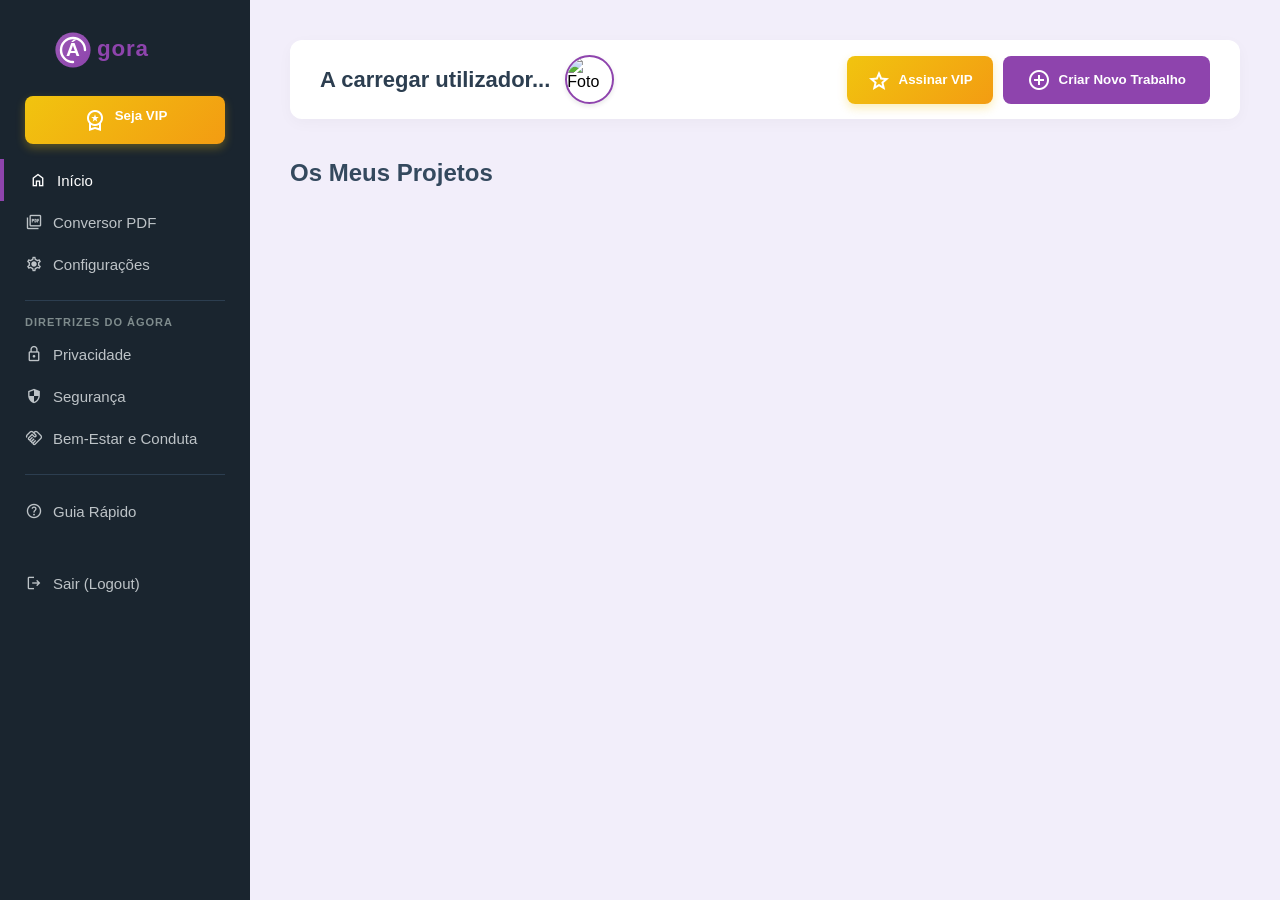
==== dashboard.html @ a890e2f2 "Configuração do PWA: Manifest, Ícones e Service Worker" ====
<!DOCTYPE html>
<html lang="pt-PT">
<head>
    <meta charset="UTF-8">
    <meta name="viewport" content="width=device-width, initial-scale=1.0">
    <title>Painel - Ágora</title>
    
    <link rel="stylesheet" href="https://fonts.googleapis.com/css2?family=Material+Symbols+Outlined:opsz,wght,FILL,GRAD@20..48,100..700,0..1,-50..200" />

    <style>
        /* ========================================== */
        /* RESET E FUNDO PERSONALIZADO                */
        /* ========================================== */
        body { font-family: 'Segoe UI', Tahoma, Geneva, Verdana, sans-serif; margin: 0; display: flex; background-color: #f2eefa; transition: background-color 0.3s, color 0.3s; overflow-x: hidden; position: relative; }
        body::before { content: ''; position: fixed; top: 50%; left: 55%; transform: translate(-50%, -50%); width: 70vw; height: 70vw; max-width: 800px; max-height: 800px; background-image: url('icone.jpg'); background-size: contain; background-position: center; background-repeat: no-repeat; opacity: 0.05; z-index: -1; pointer-events: none; }
        
        .menu-lateral { width: 250px; background-color: #1a252f; color: white; height: 100vh; position: fixed; padding-top: 20px; transition: 0.3s; z-index: 2000; left: 0; overflow-y: auto;}
        .overlay-mobile { display: none; position: fixed; top: 0; left: 0; width: 100%; height: 100%; background: rgba(0,0,0,0.5); z-index: 1999; }
        
        .logo { text-align: center; font-size: 24px; font-weight: 800; margin-bottom: 20px; color: #8e44ad; }
        
        .menu-lateral a { display: block; color: #bdc3c7; padding: 12px 25px; text-decoration: none; font-size: 15px; transition: 0.3s; display: flex; align-items: center; gap: 10px;}
        .menu-lateral a:hover { background-color: #2c3e50; color: white; }
        .menu-divisor { height: 1px; background: #2c3e50; margin: 15px 25px; }
        .menu-label { color: #7f8c8d; font-size: 11px; font-weight: bold; text-transform: uppercase; margin: 10px 25px 5px 25px; letter-spacing: 1px;}
        
        .btn-seja-vip-lateral { margin: 15px 25px; background: linear-gradient(135deg, #f1c40f, #f39c12); color: #fff !important; padding: 12px; border-radius: 8px; text-align: center; font-weight: bold; display: flex; justify-content: center; gap: 8px; box-shadow: 0 4px 10px rgba(241, 196, 15, 0.3); transition: 0.3s; cursor: pointer; border: none; width: calc(100% - 50px);}
        .btn-seja-vip-lateral:hover { transform: translateY(-2px); box-shadow: 0 6px 15px rgba(241, 196, 15, 0.5); }
        .btn-seja-vip-lateral.escondido { display: none !important; }

        .conteudo { margin-left: 250px; padding: 40px; width: calc(100% - 250px); box-sizing: border-box; transition: 0.3s; position: relative; z-index: 1;}
        
        .cabecalho { display: flex; justify-content: space-between; align-items: center; background-color: white; padding: 15px 30px; border-radius: 12px; margin-bottom: 40px; box-shadow: 0 4px 15px rgba(0,0,0,0.03); transition: 0.3s; }
        .saudacao-area { display: flex; align-items: center; gap: 15px; }
        .cabecalho h1 { margin: 0; font-size: 22px; color: #2c3e50; transition: 0.3s; display: flex; align-items: center; gap: 10px; }
        
        .selo-vip-topo { background: #f1c40f; color: #fff; font-size: 10px; font-weight: bold; padding: 3px 8px; border-radius: 12px; letter-spacing: 1px; display: none; align-items: center; gap: 4px; box-shadow: 0 2px 5px rgba(241,196,15,0.4);}
        .selo-vip-topo.ativo { display: flex; }

        .foto-perfil-topo { width: 45px; height: 45px; border-radius: 50%; object-fit: cover; border: 2px solid #8e44ad; box-shadow: 0 2px 5px rgba(0,0,0,0.1); }
        .titulo-secao { color: #34495e; margin-bottom: 20px; transition: 0.3s; display: flex; align-items: center; gap: 8px;}
        .btn-menu-mobile { display: none; background: none; border: none; color: #2c3e50; cursor: pointer; padding: 0; }
        
        /* NOVO BOTÃO DE UPGRADE VIP NO CABEÇALHO */
        .area-botoes-topo { display: flex; gap: 10px; align-items: center; }
        .btn-upgrade-header { background: linear-gradient(135deg, #f1c40f, #f39c12); color: white; border: none; padding: 12px 20px; border-radius: 8px; font-weight: bold; cursor: pointer; transition: 0.3s; display: flex; align-items: center; gap: 8px; box-shadow: 0 4px 10px rgba(241, 196, 15, 0.3); }
        .btn-upgrade-header:hover { transform: translateY(-2px); box-shadow: 0 6px 15px rgba(241, 196, 15, 0.5); }
        .btn-upgrade-header.escondido { display: none; }

        .botao-novo-grupo { background-color: #8e44ad; color: white; border: none; padding: 12px 24px; border-radius: 8px; font-weight: bold; cursor: pointer; transition: 0.3s; display: flex; align-items: center; gap: 8px; }
        .botao-novo-grupo:hover { background-color: #7d3c98; transform: translateY(-2px); box-shadow: 0 4px 10px rgba(142,68,173,0.3);}
        
        .grid-grupos { display: flex; gap: 25px; flex-wrap: wrap; margin-bottom: 40px; }
        .card-grupo { background-color: white; width: calc(33.333% - 25px); min-width: 250px; padding: 25px; border-radius: 12px; box-shadow: 0 4px 15px rgba(0,0,0,0.03); border-top: 5px solid #8e44ad; position: relative; transition: 0.3s; box-sizing: border-box;}
        .card-grupo h3 { margin: 0 0 10px 0; color: #2c3e50; font-size: 18px; transition: 0.3s; display: flex; align-items: center; gap: 10px; }
        .card-grupo p { color: #7f8c8d; font-size: 14px; margin: 5px 0; transition: 0.3s; }
        .btn-entrar-sala { display: block; text-align: center; background: #8e44ad; color: white; text-decoration: none; padding: 10px; border-radius: 8px; margin-top: 15px; font-weight: bold; transition: 0.2s;}
        .btn-entrar-sala:hover { background: #7d3c98; }
        .btn-excluir { position: absolute; top: 15px; right: 15px; background: #e74c3c; color: white; border: none; border-radius: 5px; cursor: pointer; padding: 5px 8px; font-size: 12px; z-index: 10;}
        .btn-excluir:hover { background: #c0392b; }
        .btn-fav-estrela { position: absolute; top: 12px; left: 15px; background: none; border: none; cursor: pointer; transition: 0.2s; padding: 0; z-index: 10;}
        .btn-fav-estrela:hover { transform: scale(1.1); }

        .fundo-modal { display: none; position: fixed; top: 0; left: 0; width: 100%; height: 100%; background: rgba(0,0,0,0.5); z-index: 3000; justify-content: center; align-items: center; padding: 20px; box-sizing: border-box; backdrop-filter: blur(3px);}
        .caixa-modal { background: white; padding: 30px; border-radius: 15px; width: 100%; max-width: 400px; transition: 0.3s; max-height: 90vh; overflow-y: auto; }
        .caixa-modal h2 { margin-top: 0; color: #2c3e50; transition: 0.3s; font-size: 20px; display: flex; align-items: center; gap: 10px; }
        .caixa-modal input[type="text"] { width: 100%; padding: 12px; margin: 10px 0 20px 0; border: 1px solid #ddd; border-radius: 8px; transition: 0.3s; box-sizing: border-box; font-size: 16px; outline: none;}
        .caixa-modal input[type="text"]:focus { border-color: #8e44ad; }

        .botoes-modal { display: flex; gap: 10px; justify-content: flex-end; margin-top: 20px; flex-wrap: wrap;}
        .btn-cancelar { background: #ecf0f1; color: #2c3e50; border: none; padding: 10px 15px; border-radius: 8px; cursor: pointer; font-weight: bold; transition: 0.3s; flex-grow: 1; text-align: center;}
        .btn-salvar { background: #8e44ad; color: white; border: none; padding: 10px 20px; border-radius: 8px; cursor: pointer; font-weight: bold; flex-grow: 1; text-align: center;}

        .grid-tipo-projeto { display: grid; grid-template-columns: repeat(2, 1fr); gap: 10px; margin-top: 15px; margin-bottom: 5px; }
        .opcao-tipo { border: 2px solid #ddd; border-radius: 8px; padding: 15px; text-align: center; cursor: pointer; transition: 0.3s; display: flex; flex-direction: column; align-items: center; gap: 8px; color: #2c3e50; font-weight: 600; position: relative; overflow: hidden;}
        .opcao-tipo:hover { border-color: #8e44ad; background-color: #f5f0fa; }
        .opcao-tipo.ativo { border-color: #8e44ad; background-color: #8e44ad; color: white; }
        
        .opcao-tipo.bloqueada { opacity: 0.6; background-color: #f8f9fa; border-color: #eee; cursor: pointer; }
        .opcao-tipo.bloqueada:hover { opacity: 1; border-color: #f1c40f; background-color: #fdf5e6; color: #f39c12; }
        .selo-bloqueado { position: absolute; top: -10px; right: -20px; background: #f1c40f; color: white; font-size: 10px; padding: 15px 20px 5px 20px; transform: rotate(45deg); font-weight: bold;}

        /* MODAL VIP DE VENDAS + PLANO ATIVO */
        .modal-planos-container { width: 100%; max-width: 900px; background: white; border-radius: 20px; padding: 40px; box-shadow: 0 20px 50px rgba(0,0,0,0.3); text-align: center; position: relative; max-height: 90vh; overflow-y: auto;}
        .modal-planos-container h2 { color: #2c3e50; margin-top: 0; font-size: 32px; margin-bottom: 10px; }
        .modal-planos-container > p { color: #7f8c8d; margin-bottom: 20px; font-size: 16px;}
        
        /* Banner de Plano Ativo */
        .banner-plano-ativo { background: #f8fafc; border: 1px solid #e2e8f0; border-radius: 12px; padding: 15px 20px; margin-bottom: 30px; display: flex; justify-content: space-between; align-items: center; text-align: left; }
        .banner-plano-ativo .info-plano h4 { margin: 0; color: #2c3e50; font-size: 16px; display:flex; align-items:center; gap:8px;}
        .banner-plano-ativo .info-plano p { margin: 5px 0 0 0; color: #7f8c8d; font-size: 13px; }
        .badge-status { background: #95a5a6; color: white; padding: 6px 12px; border-radius: 20px; font-size: 12px; font-weight: bold; text-transform: uppercase; letter-spacing: 1px;}
        
        .grid-planos { display: grid; grid-template-columns: repeat(3, 1fr); gap: 20px; margin-bottom: 30px; }
        .card-plano { border: 2px solid #e2e8f0; border-radius: 12px; padding: 30px 20px; cursor: pointer; transition: 0.3s; position: relative; background: white; display: flex; flex-direction: column; }
        .card-plano:hover { border-color: #8e44ad; box-shadow: 0 10px 25px rgba(142,68,173,0.15); transform: translateY(-5px); }
        .card-plano.ativo { border-color: #8e44ad; background: #fcf9ff; box-shadow: 0 0 0 2px #8e44ad; }
        .badge-oferta { position: absolute; top: -15px; left: 50%; transform: translateX(-50%); background: #e74c3c; color: white; font-size: 12px; font-weight: bold; padding: 6px 15px; border-radius: 20px; text-transform: uppercase; letter-spacing: 1px; white-space: nowrap;}
        .plano-titulo { font-size: 20px; color: #2c3e50; font-weight: bold; margin-bottom: 5px; }
        .plano-sub { font-size: 13px; color: #8e44ad; font-weight: bold; text-transform: uppercase; margin-bottom: 15px;}
        .plano-preco { font-size: 40px; font-weight: 900; color: #2c3e50; margin: 15px 0; }
        .plano-preco span { font-size: 14px; color: #7f8c8d; font-weight: normal; }
        .plano-preco s { font-size: 16px; color: #e74c3c; font-weight: normal; margin-right: 5px; display: block; margin-bottom: -5px;} 
        .plano-features { list-style: none; padding: 0; margin: 20px 0 0 0; text-align: left; font-size: 14px; color: #475569; border-top: 1px solid #eee; padding-top: 20px; flex-grow: 1;}
        .plano-features li { margin-bottom: 12px; display: flex; align-items: flex-start; gap: 8px; line-height: 1.4;}
        .plano-features li .material-symbols-outlined { font-size: 18px; color: #27ae60; flex-shrink: 0;}
        .icones-apps { display: flex; justify-content: center; gap: 15px; margin: 15px 0; color: #8e44ad;}
        
        .btn-comprar-plano { background: #27ae60; color: white; border: none; padding: 18px 40px; border-radius: 30px; font-size: 18px; font-weight: 900; cursor: pointer; transition: 0.3s; width: 100%; max-width: 400px; box-shadow: 0 10px 20px rgba(39, 174, 96, 0.3);}
        .btn-comprar-plano:hover { background: #219653; transform: scale(1.05); }
        .btn-comprar-plano:disabled { background: #bdc3c7; cursor: not-allowed; transform: none; box-shadow: none; color: #7f8c8d;}

        .btn-fechar-planos { position: absolute; top: 20px; right: 20px; background: transparent; border: none; color: #7f8c8d; cursor: pointer; font-size: 24px; transition: 0.2s;}
        .btn-fechar-planos:hover { color: #e74c3c; }

        .area-foto-perfil { display: flex; flex-direction: column; align-items: center; margin-bottom: 20px; }
        .foto-preview { width: 90px; height: 90px; border-radius: 50%; object-fit: cover; border: 3px solid #8e44ad; cursor: pointer; background-color: #ecf0f1; display: flex; justify-content: center; align-items: center; overflow: hidden; position: relative; transition: 0.3s; }
        .foto-preview:hover { opacity: 0.8; }
        .icone-camera { position: absolute; color: white; background: rgba(0,0,0,0.5); width: 100%; height: 30px; bottom: 0; display: flex; justify-content: center; align-items: center; font-size: 14px; }
        
        .area-tema { display: flex; justify-content: space-between; align-items: center; padding: 15px; background: #f8f9fa; border-radius: 8px; margin-bottom: 10px; border: 1px solid #ddd; transition: 0.3s; }
        .area-tema strong { color: #2c3e50; transition: 0.3s; }
        
        .area-suporte { margin-top: 15px; padding-top: 15px; border-top: 1px solid #eee; transition: 0.3s; }
        .box-suporte { display: flex; align-items: center; gap: 10px; background: #f8f9fa; padding: 10px; border-radius: 8px; border: 1px solid #ddd; transition: 0.3s; }
        .box-suporte a { color: #2c3e50; font-size: 13px; text-decoration: none; font-weight: bold; word-break: break-all; transition: 0.3s;}
        .box-suporte a:hover { color: #8e44ad; text-decoration: underline;}

        .switch { position: relative; display: inline-block; width: 50px; height: 26px; }
        .switch input { opacity: 0; width: 0; height: 0; }
        .slider { position: absolute; cursor: pointer; top: 0; left: 0; right: 0; bottom: 0; background-color: #ccc; transition: .4s; border-radius: 34px; }
        .slider:before { position: absolute; content: ""; height: 18px; width: 18px; left: 4px; bottom: 4px; background-color: white; transition: .4s; border-radius: 50%; }
        input:checked + .slider { background-color: #8e44ad; }
        input:checked + .slider:before { transform: translateX(24px); }

        .caixa-leitura { font-size: 13px; color: #475569; line-height: 1.6; text-align: justify; background: #f8fafc; padding: 15px; border-radius: 8px; border: 1px solid #e2e8f0; max-height: 40vh; overflow-y: auto; margin-top: 15px; }
        .caixa-leitura strong { color: #2c3e50; }

        /* TUTORIAL DE ONBOARDING */
        #tutorial-focus { position: fixed; border: 4px solid #8e44ad; border-radius: 12px; box-shadow: 0 0 0 9999px rgba(0,0,0,0.8); z-index: 9000; pointer-events: none; transition: all 0.4s ease; display: none; }
        #tutorial-tooltip { position: fixed; background: white; padding: 20px; border-radius: 12px; width: 280px; box-shadow: 0 15px 40px rgba(0,0,0,0.3); z-index: 9001; display: none; transition: all 0.4s ease; opacity: 0; border-left: 5px solid #8e44ad; }
        #tutorial-tooltip h3 { margin: 0 0 10px 0; color: #2c3e50; display: flex; align-items: center; gap: 8px;}
        #tutorial-tooltip p { margin: 0 0 20px 0; font-size: 13px; color: #7f8c8d; line-height: 1.5; }
        .tut-actions { display: flex; justify-content: space-between; align-items: center; }
        .tut-btn-nav { background: #8e44ad; color: white; border: none; padding: 8px 15px; border-radius: 6px; font-weight: bold; cursor: pointer; transition: 0.2s;}
        .tut-btn-skip { background: transparent; color: #e74c3c; border: none; font-size: 12px; font-weight: bold; cursor: pointer; }
        .tut-btn-skip:hover { text-decoration: underline; }

        /* MODO NOTURNO */
        body.dark-mode { background-color: #1a1122 !important; color: #e0e0e0 !important; }
        body.dark-mode::before { opacity: 0.02; } 
        body.dark-mode .cabecalho, body.dark-mode .card-grupo, body.dark-mode .caixa-modal { background-color: #1e1e1e !important; box-shadow: 0 4px 15px rgba(0,0,0,0.5); }
        body.dark-mode .cabecalho h1, body.dark-mode .titulo-secao, body.dark-mode .card-grupo h3, body.dark-mode .caixa-modal h2 { color: #ffffff !important; }
        body.dark-mode .card-grupo p { color: #aaaaaa !important; }
        body.dark-mode .caixa-modal input[type="text"] { background-color: #2a2a2a; color: white; border-color: #444; }
        body.dark-mode .btn-cancelar { background-color: #333; color: white; }
        body.dark-mode .opcao-tipo { border-color: #444; color: #e0e0e0; }
        body.dark-mode .opcao-tipo.bloqueada { background-color: #1a1a1a; border-color: #222; }
        body.dark-mode .opcao-tipo.bloqueada:hover { border-color: #8e44ad; background-color: #332a40; color: #8e44ad; }
        body.dark-mode .opcao-tipo:hover:not(.bloqueada) { border-color: #8e44ad; background-color: #2a2a2a; }
        body.dark-mode .opcao-tipo.ativo:not(.bloqueada) { background-color: #8e44ad; color: white; border-color: #8e44ad; }
        body.dark-mode .btn-menu-mobile { color: white; }
        body.dark-mode .area-tema { background: #2a2a2a; border-color: #444; }
        body.dark-mode .area-tema strong { color: white; }
        body.dark-mode .area-suporte { border-top-color: #444; }
        body.dark-mode .box-suporte { background: #2a2a2a; border-color: #444; }
        body.dark-mode .box-suporte a { color: #f8fafc; }
        body.dark-mode .caixa-leitura { background: #2a2a2a; border-color: #444; color: #cbd5e1; }
        body.dark-mode .caixa-leitura strong { color: #f8fafc; }
        body.dark-mode #tutorial-tooltip { background: #1e1e1e; border-color: #8e44ad;}
        body.dark-mode #tutorial-tooltip h3 { color: white; }
        body.dark-mode #tutorial-tooltip p { color: #aaa; }

        /* Dark Mode Modal VIP */
        body.dark-mode .modal-planos-container { background: #1e1e1e; border: 1px solid #333; }
        body.dark-mode .modal-planos-container h2 { color: #fff; }
        body.dark-mode .card-plano { background: #2a2a2a; border-color: #444; }
        body.dark-mode .card-plano:hover { border-color: #8e44ad; }
        body.dark-mode .card-plano.ativo { background: #332a40; border-color: #8e44ad; }
        body.dark-mode .plano-titulo, body.dark-mode .plano-preco { color: #fff; }
        body.dark-mode .plano-features { color: #cbd5e1; border-color: #444;}
        body.dark-mode .btn-fechar-planos:hover { color: #e74c3c; }
        body.dark-mode .banner-plano-ativo { background: #2a2a2a; border-color: #444; }
        body.dark-mode .banner-plano-ativo .info-plano h4 { color: #fff; }

        @media (max-width: 900px) {
            .grid-planos { grid-template-columns: 1fr; }
            .modal-planos-container { padding: 25px; }
            .card-plano { padding: 20px 15px; }
        }
        @media (max-width: 768px) {
            body::before { width: 100vw; height: 100vw; }
            .menu-lateral { left: -250px; }
            .menu-lateral.aberto { left: 0; }
            .overlay-mobile.ativo { display: block; }
            .conteudo { margin-left: 0; padding: 15px; width: 100%; }
            .btn-menu-mobile { display: block; font-size: 28px; } 
            .cabecalho { flex-direction: column; align-items: stretch; gap: 20px; padding: 20px 15px; }
            .saudacao-area { justify-content: space-between; width: 100%; }
            .cabecalho h1 { font-size: 18px; } 
            .area-botoes-topo { width: 100%; justify-content: space-between; }
            .botao-novo-grupo, .btn-upgrade-header { flex: 1; justify-content: center; padding: 15px; font-size: 14px; margin: 0;}
            .card-grupo { width: 100%; min-width: unset; padding: 20px; }
            .grid-tipo-projeto { grid-template-columns: 1fr; } 
            .caixa-modal { width: 95%; padding: 20px; }
            .botoes-modal { flex-direction: column; gap: 15px; } 
            .btn-cancelar, .btn-salvar { width: 100%; padding: 15px; }
            #tutorial-tooltip { width: 80%; left: 10% !important; }
        }
    </style>
</head>
<body>

    <div id="overlay-menu" class="overlay-mobile"></div>

    <div id="tutorial-focus"></div>
    <div id="tutorial-tooltip">
        <h3 id="tut-title">Título</h3>
        <p id="tut-text">Texto</p>
        <div class="tut-actions">
            <button id="tut-skip" class="tut-btn-skip">Pular</button>
            <button id="tut-next" class="tut-btn-nav">Próximo</button>
        </div>
    </div>

    <div class="menu-lateral" id="menu-lateral">
        <div class="logo">
            <svg width="150" height="40" viewBox="0 0 180 50" xmlns="http://www.w3.org/2000/svg" style="margin-top: 10px;">
                <defs>
                  <linearGradient id="grad1" x1="0%" y1="0%" x2="100%" y2="100%">
                    <stop offset="0%" style="stop-color:#9b59b6;stop-opacity:1" />
                    <stop offset="100%" style="stop-color:#8e44ad;stop-opacity:1" />
                  </linearGradient>
                </defs>
                <circle cx="25" cy="25" r="22" fill="url(#grad1)" />
                <path d="M25 10 A15 15 0 0 1 40 25 M25 40 A15 15 0 0 1 10 25 M25 10 A15 15 0 0 0 10 25" stroke="white" stroke-width="3" fill="none" stroke-linecap="round"/>
                <text x="25" y="33" font-family="Arial, sans-serif" font-size="24" font-weight="bold" fill="white" text-anchor="middle">Á</text>
                <text x="55" y="33" font-family="Segoe UI, sans-serif" font-size="28" font-weight="800" fill="#8e44ad" letter-spacing="1">gora</text>
            </svg>
        </div>
        
        <button id="btn-lateral-vip" class="btn-seja-vip-lateral">
            <span class="material-symbols-outlined">workspace_premium</span> Seja VIP
        </button>

        <a href="dashboard.html" style="border-left: 4px solid #8e44ad; color: white;"><span class="material-symbols-outlined" style="font-size:18px;">home</span> Início</a>
        <a href="conversor.html"><span class="material-symbols-outlined" style="font-size:18px;">picture_as_pdf</span> Conversor PDF</a>
        <a href="#" id="btn-abrir-config"><span class="material-symbols-outlined" style="font-size:18px;">settings</span> Configurações</a>
        
        <div class="menu-divisor"></div>
        <div class="menu-label">Diretrizes do Ágora</div>
        <a href="#" onclick="abrirPolitica('privacidade')"><span class="material-symbols-outlined" style="font-size:18px;">lock</span> Privacidade</a>
        <a href="#" onclick="abrirPolitica('seguranca')"><span class="material-symbols-outlined" style="font-size:18px;">security</span> Segurança</a>
        <a href="#" onclick="abrirPolitica('bemestar')"><span class="material-symbols-outlined" style="font-size:18px;">handshake</span> Bem-Estar e Conduta</a>
        
        <div class="menu-divisor"></div>
        <a href="#" id="btn-iniciar-tutorial" style="color: #bdc3c7;"><span class="material-symbols-outlined" style="font-size:18px;">help</span> Guia Rápido</a>

        <a href="#" id="btn-sair" style="margin-top: 30px;"><span class="material-symbols-outlined" style="font-size:18px;">logout</span> Sair (Logout)</a>
    </div>

    <div class="conteudo">
        <div class="cabecalho">
            <div class="saudacao-area" id="area-perfil-tut">
                <button id="btn-abrir-menu" class="btn-menu-mobile"><span class="material-symbols-outlined">menu</span></button>
                <div style="display: flex; flex-direction: column;">
                    <h1 id="texto-boas-vindas">A carregar utilizador...</h1>
                    <span id="badge-vip-header" class="selo-vip-topo"><span class="material-symbols-outlined" style="font-size: 14px;">workspace_premium</span> MEMBRO VIP</span>
                </div>
                <img id="foto-topo" src="https://via.placeholder.com/150/ecf0f1/8e44ad?text=User" class="foto-perfil-topo" alt="Foto">
            </div>
            
            <div class="area-botoes-topo">
                <button id="btn-header-vip" class="btn-upgrade-header">
                    <span class="material-symbols-outlined">star</span> Assinar VIP
                </button>
                <button id="btn-abrir-modal" class="botao-novo-grupo">
                    <span class="material-symbols-outlined">add_circle</span> Criar Novo Trabalho
                </button>
            </div>
        </div>
        
        <h2 class="titulo-secao" id="titulo-favoritos" style="display: none;">
            <span class="material-symbols-outlined" style="color: #f1c40f;">star</span> Projetos Fixados
        </h2>
        <div class="grid-grupos" id="lista-favoritos" style="display: none;"></div>

        <h2 class="titulo-secao" id="area-projetos-tut">Os Meus Projetos</h2>
        <div class="grid-grupos" id="lista-de-grupos"></div>
    </div>

    <div class="fundo-modal" id="modal-politicas">
        <div class="caixa-modal" style="max-width: 600px;">
            <h2 id="titulo-modal-politica"><span class="material-symbols-outlined">gavel</span> Termos e Políticas</h2>
            <div class="caixa-leitura" id="conteudo-modal-politica"></div>
            <button class="btn-fechar-modal" onclick="document.getElementById('modal-politicas').style.display='none'" style="width: 100%; margin-top: 20px; background: #8e44ad; color: white; padding: 12px; border-radius: 8px; border: none; font-weight: bold; cursor: pointer;">Estou ciente e concordo</button>
        </div>
    </div>

    <div class="fundo-modal" id="modal-vip-vendas">
        <div class="modal-planos-container">
            <button class="btn-fechar-planos" onclick="document.getElementById('modal-vip-vendas').style.display='none'"><span class="material-symbols-outlined">close</span></button>
            
            <h2>Planos Ágora Pro</h2>
            <p>Eleve a sua produtividade e libere o poder total da plataforma.</p>
            
            <div class="banner-plano-ativo">
                <div class="info-plano">
                    <h4 id="texto-nome-plano-ativo"><span class="material-symbols-outlined">account_circle</span> Carregando plano...</h4>
                    <p id="texto-desc-plano-ativo">Verificando status da sua conta no sistema.</p>
                </div>
                <div class="badge-status" id="badge-plano-ativo">Aguarde</div>
            </div>
            
            <div class="grid-planos">
                <div class="card-plano" onclick="selecionarPlano(this, 'mensal')">
                    <div class="plano-titulo">Ágora Mensal</div>
                    <div class="plano-sub">1 Usuário VIP</div>
                    <div class="icones-apps">
                        <span class="material-symbols-outlined">description</span>
                        <span class="material-symbols-outlined">slideshow</span>
                    </div>
                    <div class="plano-preco">R$ 4,90<br><span>/mês</span></div>
                    <ul class="plano-features">
                        <li><span class="material-symbols-outlined">check</span> Acesso ao Editor de Slides</li>
                        <li><span class="material-symbols-outlined">check</span> Reuniões Ilimitadas</li>
                        <li><span class="material-symbols-outlined">check</span> Upload de Imagens</li>
                    </ul>
                </div>

                <div class="card-plano" onclick="selecionarPlano(this, 'equipe')">
                    <div class="plano-titulo">Ágora Turma</div>
                    <div class="plano-sub">Até 5 Usuários</div>
                    <div class="icones-apps">
                        <span class="material-symbols-outlined">description</span>
                        <span class="material-symbols-outlined">slideshow</span>
                    </div>
                    <div class="plano-preco">R$ 14,90<br><span>/mês</span></div>
                    <ul class="plano-features">
                        <li><span class="material-symbols-outlined">check</span> VIP para você e seu grupo</li>
                        <li><span class="material-symbols-outlined">check</span> Editor de Slides Completo</li>
                        <li><span class="material-symbols-outlined">check</span> Suporte Prioritário</li>
                    </ul>
                </div>

                <div class="card-plano ativo" onclick="selecionarPlano(this, 'vitalicio')">
                    <div class="badge-oferta">Oferta de Lançamento</div>
                    <div class="plano-titulo">Ágora Vitalício</div>
                    <div class="plano-sub">Acesso Definitivo</div>
                    <div class="icones-apps">
                        <span class="material-symbols-outlined">description</span>
                        <span class="material-symbols-outlined">slideshow</span>
                        <span class="material-symbols-outlined">workspace_premium</span>
                    </div>
                    <div class="plano-preco"><s>R$ 199,90</s><br>R$ 20,00<br><span>/único</span></div>
                    <ul class="plano-features">
                        <li><span class="material-symbols-outlined">check</span> Pague uma vez, use para sempre</li>
                        <li><span class="material-symbols-outlined">check</span> Todas as funções VIP</li>
                        <li><span class="material-symbols-outlined">check</span> Atualizações futuras inclusas</li>
                    </ul>
                </div>
            </div>

            <button id="btn-assinar-vip" class="btn-comprar-plano">Atualizar Agora</button>
            <br>
            <button id="btn-simular-backend" style="background: transparent; color: #2ecc71; border: none; font-size: 12px; margin-top: 15px; cursor: pointer; text-decoration: underline;">Simular Pagamento (Dev)</button>
        </div>
    </div>

    <div class="fundo-modal" id="modal-criacao">
        <div class="caixa-modal">
            <h2>Novo Projeto</h2>
            <p style="font-size: 13px; color: #7f8c8d; margin-top: 5px;">Selecione o tipo de trabalho que deseja criar:</p>
            
            <div class="grid-tipo-projeto">
                <div class="opcao-tipo ativo" data-tipo="documento">
                    <span class="material-symbols-outlined">description</span><span>Documento</span>
                </div>
                
                <div class="opcao-tipo" id="opcao-slide-btn" data-tipo="slide">
                    <div id="selo-lock-slide" class="selo-bloqueado" style="display:none;"><span class="material-symbols-outlined" style="font-size: 12px;">lock</span> VIP</div>
                    <span class="material-symbols-outlined">slideshow</span><span>Apresentação</span>
                </div>
            </div>

            <input type="text" id="nome-novo-grupo" placeholder="Ex: TCC de Engenharia">
            
            <div class="botoes-modal">
                <button id="btn-cancelar" class="btn-cancelar">Cancelar</button>
                <button id="btn-salvar-grupo" class="btn-salvar">Criar Projeto</button>
            </div>
        </div>
    </div>

    <div class="fundo-modal" id="modal-config">
        <div class="caixa-modal">
            <h2><span class="material-symbols-outlined">manage_accounts</span> Configurações</h2>
            
            <div class="area-foto-perfil">
                <div class="foto-preview" id="btn-trocar-foto">
                    <img id="preview-imagem" src="https://via.placeholder.com/150/ecf0f1/8e44ad?text=User" style="width: 100%; height: 100%; object-fit: cover;">
                    <div class="icone-camera"><span class="material-symbols-outlined">photo_camera</span></div>
                </div>
                <p style="font-size: 12px; color: #7f8c8d; margin: 5px 0 0 0;">Toque para alterar a foto</p>
                <input type="file" id="input-foto" accept="image/*" style="display: none;">
            </div>

            <p style="font-size: 12px; color: #7f8c8d; margin: 0 0 5px 0; font-weight: bold;">NOME DE EXIBIÇÃO:</p>
            <input type="text" id="input-nome-perfil" placeholder="O seu nome (ex: Pedro)">

            <div class="area-tema">
                <strong>🌙 Modo Escuro</strong>
                <label class="switch">
                    <input type="checkbox" id="toggle-tema">
                    <span class="slider"></span>
                </label>
            </div>

            <div class="area-suporte">
                <p style="font-size: 12px; color: #7f8c8d; margin: 0 0 5px 0; font-weight: bold;">PRECISA DE AJUDA?</p>
                <div class="box-suporte">
                    <span class="material-symbols-outlined" style="color: #8e44ad;">support_agent</span>
                    <a href="mailto:pedroeliasm08@aluno.ufsj.edu.br">pedroeliasm08@aluno.ufsj.edu.br</a>
                </div>
            </div>

            <div class="botoes-modal">
                <button id="btn-cancelar-config" class="btn-cancelar">Cancelar</button>
                <button id="btn-salvar-config" class="btn-salvar">Guardar Tudo</button>
            </div>
        </div>
    </div>

    <script type="module">
        import { initializeApp } from "https://www.gstatic.com/firebasejs/10.8.1/firebase-app.js";
        import { getAuth, onAuthStateChanged, signOut, updateProfile } from "https://www.gstatic.com/firebasejs/10.8.1/firebase-auth.js";
        import { getFirestore, collection, addDoc, onSnapshot, deleteDoc, updateDoc, doc, query, where, arrayUnion, arrayRemove, getDoc, setDoc } from "https://www.gstatic.com/firebasejs/10.8.1/firebase-firestore.js";

        const firebaseConfig = { apiKey: "AIzaSyCrO7jKe3ja8XJWeNTfTpv4wwEWwzzcYzo", authDomain: "agora-ea1be.firebaseapp.com", projectId: "agora-ea1be", storageBucket: "agora-ea1be.firebasestorage.app", messagingSenderId: "801313514193", appId: "1:801313514193:web:99621b133ed4ca80e89bf0" };
        const app = initializeApp(firebaseConfig);
        const db = getFirestore(app);
        const auth = getAuth(app);
        
        let meuEmail = "";
        let isUserVip = false; 
        
        const LINK_DE_PAGAMENTO = "https://link.mercadopago.com.br/SEU_LINK_AQUI";

        // ========================================================
        // A LÓGICA DE ABRIR A LOJA VIP
        // ========================================================
        const abrirLojaVip = () => {
            document.getElementById('menu-lateral').classList.remove('aberto');
            document.getElementById('overlay-menu').classList.remove('ativo');
            document.getElementById('modal-vip-vendas').style.display = 'flex';
        };

        document.getElementById('btn-lateral-vip').addEventListener('click', abrirLojaVip);
        document.getElementById('btn-header-vip').addEventListener('click', abrirLojaVip);

        window.selecionarPlano = function(elementoClicado, plano) {
            const cartoes = document.querySelectorAll('.card-plano');
            cartoes.forEach(c => c.classList.remove('ativo'));
            elementoClicado.classList.add('ativo');
        }

        // ========================================================
        // O CÉREBRO DO TUTORIAL
        // ========================================================
        const tutFocus = document.getElementById('tutorial-focus');
        const tutTooltip = document.getElementById('tutorial-tooltip');
        let passoAtual = 0;

        const passosTutorial = [
            { elemento: '.botao-novo-grupo', titulo: '<span class="material-symbols-outlined">add_circle</span> Criar Projeto', texto: 'Este é o botão mais importante. Clique aqui para iniciar um novo <strong>Documento de Texto</strong> ou uma <strong>Apresentação de Slides</strong> colaborativa.' },
            { elemento: '#area-perfil-tut', titulo: '<span class="material-symbols-outlined">account_circle</span> Seu Perfil', texto: 'Aqui fica o seu cartão de visita. Você pode alterar seu Nome e Foto clicando na aba de Configurações no menu lateral.' },
            { elemento: '#area-projetos-tut', titulo: '<span class="material-symbols-outlined">folder_open</span> Seus Trabalhos', texto: 'Todos os projetos em que você foi convidado ou criou aparecem aqui. Dica: Clique na <strong>Estrela</strong> de um projeto para fixá-lo no topo!' },
            { elemento: '.menu-lateral', titulo: '<span class="material-symbols-outlined">menu</span> Menu e Ferramentas', texto: 'Use esta barra para acessar o Conversor PDF, ativar o Modo Escuro e ler as nossas Políticas de Segurança e Conduta.' }
        ];

        function atualizarTutorial() {
            if (passoAtual >= passosTutorial.length) { encerraTutorial(); return; }
            const passo = passosTutorial[passoAtual];
            const alvo = document.querySelector(passo.elemento);
            if(!alvo) { encerraTutorial(); return; }
            const rect = alvo.getBoundingClientRect();
            
            tutFocus.style.display = 'block';
            tutFocus.style.top = (rect.top - 8) + 'px';
            tutFocus.style.left = (rect.left - 8) + 'px';
            tutFocus.style.width = (rect.width + 16) + 'px';
            tutFocus.style.height = (rect.height + 16) + 'px';

            document.getElementById('tut-title').innerHTML = passo.titulo;
            document.getElementById('tut-text').innerHTML = passo.texto;
            
            tutTooltip.style.display = 'block';
            setTimeout(() => { tutTooltip.style.opacity = '1'; }, 50);

            if(window.innerWidth > 768) { tutTooltip.style.top = (rect.bottom + 20) + 'px'; tutTooltip.style.left = rect.left + 'px'; } 
            else { tutTooltip.style.top = '50%'; tutTooltip.style.transform = 'translateY(-50%)'; }
            document.getElementById('tut-next').innerText = passoAtual === passosTutorial.length - 1 ? 'Concluir' : 'Próximo';
        }

        function iniciaTutorial() {
            passoAtual = 0; document.getElementById('menu-lateral').classList.remove('aberto'); document.getElementById('overlay-menu').classList.remove('ativo');
            window.scrollTo(0,0); atualizarTutorial();
        }

        function encerraTutorial() { tutFocus.style.display = 'none'; tutTooltip.style.opacity = '0'; setTimeout(() => { tutTooltip.style.display = 'none'; }, 400); localStorage.setItem('tutorial_agora_visto', 'sim'); }

        document.getElementById('tut-next').addEventListener('click', () => { passoAtual++; atualizarTutorial(); });
        document.getElementById('tut-skip').addEventListener('click', encerraTutorial);
        document.getElementById('btn-iniciar-tutorial').addEventListener('click', iniciaTutorial);

        // MENU E TEMA
        const btnMenu = document.getElementById('btn-abrir-menu'); const menuLateral = document.getElementById('menu-lateral'); const overlay = document.getElementById('overlay-menu');
        btnMenu.addEventListener('click', () => { menuLateral.classList.add('aberto'); overlay.classList.add('ativo'); });
        overlay.addEventListener('click', () => { menuLateral.classList.remove('aberto'); overlay.classList.remove('ativo'); });

        const toggleTema = document.getElementById('toggle-tema');
        if(localStorage.getItem('tema-agora') === 'escuro') { document.body.classList.add('dark-mode'); toggleTema.checked = true; }
        toggleTema.addEventListener('change', () => {
            if(toggleTema.checked) { document.body.classList.add('dark-mode'); localStorage.setItem('tema-agora', 'escuro'); } 
            else { document.body.classList.remove('dark-mode'); localStorage.setItem('tema-agora', 'claro'); }
        });

        // POLÍTICAS
        const conteudosPoliticas = {
            privacidade: `<strong>1. Coleta Mínima de Dados:</strong> O Ágora Pro respeita a sua privacidade. Coletamos apenas as informações estritamente necessárias para o funcionamento do sistema.<br><br><strong>2. Proteção de Arquivos:</strong> Seus documentos pertencem a você. O Ágora não vende, não analisa e não compartilha dados com terceiros.<br><br><strong>3. Controle:</strong> Você detém o poder de excluir permanentemente seus dados do banco.`,
            seguranca: `<strong>1. Criptografia em Trânsito:</strong> Conexões feitas no Ágora Pro utilizam protocolos de segurança modernos do Google Cloud.<br><br><strong>2. Isolamento de Salas:</strong> Apenas usuários com convite explícito podem acessar uma sala.<br><br><strong>3. Senhas:</strong> A segurança da sua conta começa com você.`,
            bemestar: `O Ágora Pro é um ambiente profissional.<br><br><strong>1. Tolerância Zero:</strong> É proibido o uso das salas para disseminação de discurso de ódio, racismo, assédio ou pirataria.<br><br><strong>2. Respeito Mútuo:</strong> Evite apagar o trabalho de colegas sem permissão.<br><br><strong>3. Sanções:</strong> A violação implicará no banimento imediato e definitivo do infrator.`
        };

        window.abrirPolitica = function(tipo) {
            const modal = document.getElementById('modal-politicas'); const titulo = document.getElementById('titulo-modal-politica'); const conteudo = document.getElementById('conteudo-modal-politica');
            if(tipo === 'privacidade') { titulo.innerHTML = '<span class="material-symbols-outlined" style="color:#3498db;">lock</span> Políticas de Privacidade'; conteudo.innerHTML = conteudosPoliticas.privacidade; } 
            else if(tipo === 'seguranca') { titulo.innerHTML = '<span class="material-symbols-outlined" style="color:#2ecc71;">security</span> Políticas de Segurança'; conteudo.innerHTML = conteudosPoliticas.seguranca; } 
            else if(tipo === 'bemestar') { titulo.innerHTML = '<span class="material-symbols-outlined" style="color:#e67e22;">handshake</span> Bem-Estar e Conduta'; conteudo.innerHTML = conteudosPoliticas.bemestar; }
            menuLateral.classList.remove('aberto'); overlay.classList.remove('ativo'); modal.style.display = 'flex';
        }

        // FOTO DE PERFIL
        let fotoBase64ParaSalvar = null;
        document.getElementById('btn-trocar-foto').addEventListener('click', () => { document.getElementById('input-foto').click(); });
        document.getElementById('input-foto').addEventListener('change', function(e) {
            const file = e.target.files[0];
            if (file) {
                const reader = new FileReader();
                reader.onload = function(eventoReader) {
                    const img = new Image();
                    img.onload = function() {
                        const canvas = document.createElement('canvas'); const ctx = canvas.getContext('2d');
                        canvas.width = 100; canvas.height = 100;
                        const tamanhoMinimo = Math.min(img.width, img.height);
                        const startX = (img.width - tamanhoMinimo) / 2; const startY = (img.height - tamanhoMinimo) / 2;
                        ctx.drawImage(img, startX, startY, tamanhoMinimo, tamanhoMinimo, 0, 0, canvas.width, canvas.height);
                        fotoBase64ParaSalvar = canvas.toDataURL('image/jpeg', 0.5); 
                        document.getElementById('preview-imagem').src = fotoBase64ParaSalvar;
                    };
                    img.src = eventoReader.target.result;
                };
                reader.readAsDataURL(file);
            }
        });

        document.getElementById('btn-salvar-config').addEventListener('click', async () => {
            const novoNome = document.getElementById('input-nome-perfil').value.trim();
            if(novoNome === "") return;
            const btnConfig = document.getElementById('btn-salvar-config'); btnConfig.innerText = "A guardar...";
            try { 
                let atualizacao = { displayName: novoNome };
                if (fotoBase64ParaSalvar) { atualizacao.photoURL = fotoBase64ParaSalvar; await setDoc(doc(db, "perfis_agora", meuEmail), { foto: fotoBase64ParaSalvar, nome: novoNome }, { merge: true }); }
                await updateProfile(auth.currentUser, atualizacao); location.reload(); 
            } catch (erro) { alert("Erro ao salvar a imagem."); document.getElementById('btn-salvar-config').innerText = "Guardar Tudo"; }
        });

        // AUTENTICAÇÃO E CHECAGEM DE VIP
        onAuthStateChanged(auth, async (user) => {
            if (user) {
                meuEmail = user.email;
                let nomeUsuario = user.displayName || user.email.split('@')[0];
                let fotoUsuario = user.photoURL || `https://ui-avatars.com/api/?name=${nomeUsuario}&background=ecf0f1&color=8e44ad&size=150`;
                
                try { 
                    const docSnap = await getDoc(doc(db, "perfis_agora", meuEmail)); 
                    if(docSnap.exists()) {
                        if(docSnap.data().foto) fotoUsuario = docSnap.data().foto; 
                        if(docSnap.data().isVip === true) { isUserVip = true; } 
                    } 
                } catch(e) {} 
                
                // MODO DEUS RETIRADO AQUI PARA VOCÊ TESTAR A COMPRA.
                // Mas, o painel do modal é alterado baseado nessa variável.
                const tituloPlanoAtivo = document.getElementById('texto-nome-plano-ativo');
                const descPlanoAtivo = document.getElementById('texto-desc-plano-ativo');
                const badgePlanoAtivo = document.getElementById('badge-plano-ativo');
                const btnAssinarVip = document.getElementById('btn-assinar-vip');

                if(isUserVip) {
                    // Libera funções
                    document.getElementById('badge-vip-header').classList.add('ativo'); 
                    document.getElementById('btn-lateral-vip').classList.add('escondido'); 
                    document.getElementById('btn-header-vip').classList.add('escondido'); 
                    document.getElementById('opcao-slide-btn').classList.remove('bloqueada');
                    document.getElementById('selo-lock-slide').style.display = 'none';
                    
                    // Altera a área do Plano no Modal
                    tituloPlanoAtivo.innerHTML = '<span class="material-symbols-outlined" style="color: #f1c40f;">workspace_premium</span> Ágora Premium';
                    descPlanoAtivo.innerHTML = 'Você possui acesso ilimitado a todas as ferramentas (Apresentação, PDF, Vídeo e AI).';
                    badgePlanoAtivo.innerText = "ATIVO";
                    badgePlanoAtivo.style.background = "#2ecc71";
                    
                    // Trava o botão de compra para quem já é VIP
                    btnAssinarVip.innerText = "Você já possui o plano máximo";
                    btnAssinarVip.disabled = true;
                } else {
                    // Bloqueia funções
                    document.getElementById('btn-header-vip').classList.remove('escondido'); 
                    document.getElementById('opcao-slide-btn').classList.add('bloqueada');
                    document.getElementById('selo-lock-slide').style.display = 'block';

                    // Altera a área do Plano no Modal
                    tituloPlanoAtivo.innerHTML = '<span class="material-symbols-outlined" style="color: #7f8c8d;">account_circle</span> Ágora Básico';
                    descPlanoAtivo.innerHTML = 'Você está utilizando os recursos gratuitos. Atualize para liberar apresentações e inteligência artificial.';
                    badgePlanoAtivo.innerText = "GRÁTIS";
                    badgePlanoAtivo.style.background = "#95a5a6";
                }

                document.getElementById('texto-boas-vindas').innerHTML = `Olá, ${nomeUsuario}! 👋`;
                document.getElementById('input-nome-perfil').value = nomeUsuario;
                document.getElementById('foto-topo').src = fotoUsuario;
                document.getElementById('preview-imagem').src = fotoUsuario;
                
                carregarMeusGrupos();

                if(!localStorage.getItem('tutorial_agora_visto')) { setTimeout(iniciaTutorial, 1000); }
            } else { window.location.href = "index.html"; }
        });

        document.getElementById('btn-sair').addEventListener('click', () => { signOut(auth).then(() => { window.location.href = "index.html"; }); });
        document.getElementById('btn-abrir-config').addEventListener('click', () => { document.getElementById('modal-config').style.display = 'flex'; });
        document.getElementById('btn-cancelar-config').addEventListener('click', () => { document.getElementById('modal-config').style.display = 'none'; });

        // SISTEMA DE PAGAMENTO E VENDAS
        document.getElementById('btn-assinar-vip').addEventListener('click', () => {
            if(LINK_DE_PAGAMENTO.includes("SEU_LINK_AQUI")) { alert("Você precisa colar o Link de Pagamento do Mercado Pago no código-fonte!"); } 
            else { window.open(LINK_DE_PAGAMENTO, '_blank'); }
        });

        document.getElementById('btn-simular-backend').addEventListener('click', async () => {
            const btnComprar = document.getElementById('btn-simular-backend'); btnComprar.innerText = "Aguarde...";
            try { await setDoc(doc(db, "perfis_agora", meuEmail), { isVip: true }, { merge: true }); alert("Você é VIP! Recarregando..."); location.reload(); } 
            catch(e) { alert("Erro na simulação."); btnComprar.innerText = "Simular Pagamento (Dev)"; }
        });

        // CRIAÇÃO DE PROJETO COM CADEADO
        let tipoProjetoSelecionado = 'documento';
        const cartoesTipo = document.querySelectorAll('.opcao-tipo');
        cartoesTipo.forEach(cartao => {
            cartao.addEventListener('click', () => { 
                const tipoClicado = cartao.getAttribute('data-tipo');
                if(tipoClicado === 'slide' && !isUserVip) { document.getElementById('modal-criacao').style.display = 'none'; abrirLojaVip(); return; }
                cartoesTipo.forEach(c => c.classList.remove('ativo')); cartao.classList.add('ativo'); tipoProjetoSelecionado = tipoClicado; 
            });
        });

        document.getElementById('btn-abrir-modal').addEventListener('click', () => { 
            cartoesTipo.forEach(c => c.classList.remove('ativo')); document.querySelector('[data-tipo="documento"]').classList.add('ativo'); tipoProjetoSelecionado = 'documento';
            document.getElementById('modal-criacao').style.display = 'flex'; document.getElementById('nome-novo-grupo').focus(); 
        });
        document.getElementById('btn-cancelar').addEventListener('click', () => { document.getElementById('modal-criacao').style.display = 'none'; document.getElementById('nome-novo-grupo').value = '';});

        document.getElementById('btn-salvar-grupo').addEventListener('click', async () => {
            const nomeDigitado = document.getElementById('nome-novo-grupo').value;
            if(nomeDigitado.trim() === "") return;
            const btnSalvar = document.getElementById('btn-salvar-grupo'); btnSalvar.innerText = "Criando...";
            
            let dadosProjeto = { nome: nomeDigitado, status: "Em andamento", criador: meuEmail, usuarios: [meuEmail], permissoes: { [meuEmail]: "admin" }, tipo: tipoProjetoSelecionado, favoritos: [] };
            if (tipoProjetoSelecionado === 'documento') { dadosProjeto.conteudo = ""; } else { dadosProjeto.slides = [ { id: "s1", dadosGraficos: '{"version":"5.3.0","objects":[],"background":"white"}' } ]; }

            try {
                const docRef = await addDoc(collection(db, "projetos"), dadosProjeto);
                const destino = tipoProjetoSelecionado === 'slide' ? 'slide.html' : 'grupo.html';
                window.location.href = `${destino}?id=${docRef.id}`;
            } catch (err) { alert("Erro de conexão. Tente novamente."); btnSalvar.innerText = "Criar Projeto"; }
        });

        // CARREGAMENTO DOS GRUPOS
        function carregarMeusGrupos() {
            let consultaProjetos;
            if (meuEmail === "pedroeliasm08@gmail.com") { consultaProjetos = query(collection(db, "projetos")); } 
            else { consultaProjetos = query(collection(db, "projetos"), where("usuarios", "array-contains", meuEmail)); }
            
            onSnapshot(consultaProjetos, (snapshot) => {
                const areaNormal = document.getElementById('lista-de-grupos'); const areaFavoritos = document.getElementById('lista-favoritos'); const tituloFavoritos = document.getElementById('titulo-favoritos');
                areaNormal.innerHTML = ''; areaFavoritos.innerHTML = ''; let temFavorito = false;

                snapshot.forEach((documento) => {
                    const projeto = documento.data(); const idDoProjeto = documento.id;
                    const ehSlide = projeto.tipo === 'slide';
                    const iconeTitulo = ehSlide ? '<span class="material-symbols-outlined" style="color:#8e44ad;">slideshow</span>' : '<span class="material-symbols-outlined" style="color:#27ae60;">description</span>';
                    const linkDestino = ehSlide ? 'slide.html' : 'grupo.html';
                    
                    const permissoesSeguras = projeto.permissoes || {};
                    let meuCargo = permissoesSeguras[meuEmail] || "membro";
                    let nomeDoCargo = meuCargo.toUpperCase();

                    if (meuEmail === "pedroeliasm08@gmail.com") { meuCargo = "admin"; nomeDoCargo = "DESENVOLVEDOR GERAL"; }

                    let corCargo = meuCargo === "admin" ? "#8e44ad" : (meuCargo === "editor" ? "#27ae60" : "#7f8c8d");
                    let botaoExcluir = meuCargo === "admin" ? `<button class="btn-excluir" onclick="deletarProjeto('${idDoProjeto}')">🗑️ Excluir</button>` : "";
                    
                    const listaFavs = projeto.favoritos || []; const isFavorito = listaFavs.includes(meuEmail);
                    if(isFavorito) temFavorito = true;
                    const classFav = isFavorito ? "ativo" : ""; const iconFavFilled = isFavorito ? "'FILL' 1" : "'FILL' 0";

                    const cartaoHTML = `
                        <div class="card-grupo">
                            <button class="btn-fav-estrela ${classFav}" onclick="toggleFavorito('${idDoProjeto}', ${isFavorito})"><span class="material-symbols-outlined" style="font-variation-settings: ${iconFavFilled}; font-size: 26px;">star</span></button>
                            ${botaoExcluir}
                            <h3 style="margin-top: 25px;">${iconeTitulo} ${projeto.nome}</h3>
                            <p><strong>O Meu Cargo:</strong> <span style="color: ${corCargo}; font-weight: bold;">${nomeDoCargo}</span></p>
                            <p><strong>Total de Membros:</strong> ${projeto.usuarios ? projeto.usuarios.length : 1}</p>
                            <a href="${linkDestino}?id=${idDoProjeto}" class="btn-entrar-sala">Entrar na Sala</a>
                        </div>`;
                    
                    if(isFavorito) { areaFavoritos.innerHTML += cartaoHTML; } else { areaNormal.innerHTML += cartaoHTML; }
                });
                
                if(temFavorito) { tituloFavoritos.style.display = 'flex'; areaFavoritos.style.display = 'flex'; } 
                else { tituloFavoritos.style.display = 'none'; areaFavoritos.style.display = 'none'; }
            });
        }
        
        window.deletarProjeto = async (id) => { if(confirm("Deseja excluir o projeto? Esta ação não pode ser desfeita.")) { await deleteDoc(doc(db, "projetos", id)); } };
        window.toggleFavorito = async (id, isFavAtualmente) => { const docRef = doc(db, "projetos", id); if(isFavAtualmente) { await updateDoc(docRef, { favoritos: arrayRemove(meuEmail) }); } else { await updateDoc(docRef, { favoritos: arrayUnion(meuEmail) }); } };
    </script>
    <script>
    if ('serviceWorker' in navigator) { window.addEventListener('load', () => { navigator.serviceWorker.register('sw.js').then(reg => console.log('Cérebro Offline ativado!', reg.scope)).catch(err => console.log('Falha no Service Worker:', err)); }); }
    </script>
</body>
</html>
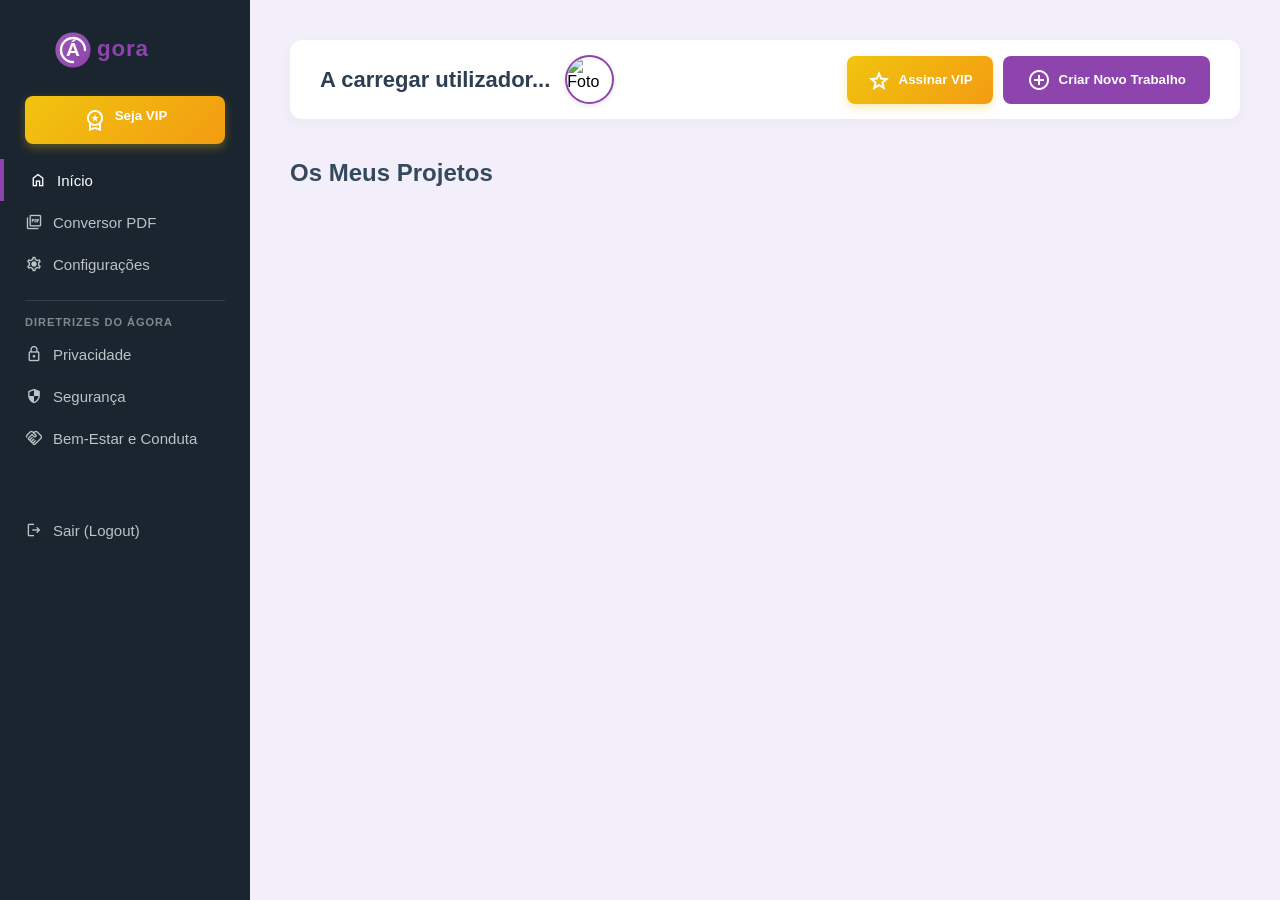
==== commit 38d7cd44: "Configuração do PWA: Manifest, Ícones e Service Worker" ====
--- a/dashboard.html
+++ b/dashboard.html
@@ -41,7 +41,6 @@
         .titulo-secao { color: #34495e; margin-bottom: 20px; transition: 0.3s; display: flex; align-items: center; gap: 8px;}
         .btn-menu-mobile { display: none; background: none; border: none; color: #2c3e50; cursor: pointer; padding: 0; }
         
-        /* NOVO BOTÃO DE UPGRADE VIP NO CABEÇALHO */
         .area-botoes-topo { display: flex; gap: 10px; align-items: center; }
         .btn-upgrade-header { background: linear-gradient(135deg, #f1c40f, #f39c12); color: white; border: none; padding: 12px 20px; border-radius: 8px; font-weight: bold; cursor: pointer; transition: 0.3s; display: flex; align-items: center; gap: 8px; box-shadow: 0 4px 10px rgba(241, 196, 15, 0.3); }
         .btn-upgrade-header:hover { transform: translateY(-2px); box-shadow: 0 6px 15px rgba(241, 196, 15, 0.5); }
@@ -61,8 +60,8 @@
         .btn-fav-estrela { position: absolute; top: 12px; left: 15px; background: none; border: none; cursor: pointer; transition: 0.2s; padding: 0; z-index: 10;}
         .btn-fav-estrela:hover { transform: scale(1.1); }
 
-        .fundo-modal { display: none; position: fixed; top: 0; left: 0; width: 100%; height: 100%; background: rgba(0,0,0,0.5); z-index: 3000; justify-content: center; align-items: center; padding: 20px; box-sizing: border-box; backdrop-filter: blur(3px);}
-        .caixa-modal { background: white; padding: 30px; border-radius: 15px; width: 100%; max-width: 400px; transition: 0.3s; max-height: 90vh; overflow-y: auto; }
+        .fundo-modal { display: none; position: fixed; top: 0; left: 0; width: 100%; height: 100%; background: rgba(0,0,0,0.6); z-index: 3000; justify-content: center; align-items: center; padding: 20px; box-sizing: border-box; backdrop-filter: blur(5px);}
+        .caixa-modal { background: white; padding: 30px; border-radius: 15px; width: 100%; max-width: 400px; transition: 0.3s; max-height: 90vh; overflow-y: auto; position: relative;}
         .caixa-modal h2 { margin-top: 0; color: #2c3e50; transition: 0.3s; font-size: 20px; display: flex; align-items: center; gap: 10px; }
         .caixa-modal input[type="text"] { width: 100%; padding: 12px; margin: 10px 0 20px 0; border: 1px solid #ddd; border-radius: 8px; transition: 0.3s; box-sizing: border-box; font-size: 16px; outline: none;}
         .caixa-modal input[type="text"]:focus { border-color: #8e44ad; }
@@ -79,39 +78,6 @@
         .opcao-tipo.bloqueada { opacity: 0.6; background-color: #f8f9fa; border-color: #eee; cursor: pointer; }
         .opcao-tipo.bloqueada:hover { opacity: 1; border-color: #f1c40f; background-color: #fdf5e6; color: #f39c12; }
         .selo-bloqueado { position: absolute; top: -10px; right: -20px; background: #f1c40f; color: white; font-size: 10px; padding: 15px 20px 5px 20px; transform: rotate(45deg); font-weight: bold;}
-
-        /* MODAL VIP DE VENDAS + PLANO ATIVO */
-        .modal-planos-container { width: 100%; max-width: 900px; background: white; border-radius: 20px; padding: 40px; box-shadow: 0 20px 50px rgba(0,0,0,0.3); text-align: center; position: relative; max-height: 90vh; overflow-y: auto;}
-        .modal-planos-container h2 { color: #2c3e50; margin-top: 0; font-size: 32px; margin-bottom: 10px; }
-        .modal-planos-container > p { color: #7f8c8d; margin-bottom: 20px; font-size: 16px;}
-        
-        /* Banner de Plano Ativo */
-        .banner-plano-ativo { background: #f8fafc; border: 1px solid #e2e8f0; border-radius: 12px; padding: 15px 20px; margin-bottom: 30px; display: flex; justify-content: space-between; align-items: center; text-align: left; }
-        .banner-plano-ativo .info-plano h4 { margin: 0; color: #2c3e50; font-size: 16px; display:flex; align-items:center; gap:8px;}
-        .banner-plano-ativo .info-plano p { margin: 5px 0 0 0; color: #7f8c8d; font-size: 13px; }
-        .badge-status { background: #95a5a6; color: white; padding: 6px 12px; border-radius: 20px; font-size: 12px; font-weight: bold; text-transform: uppercase; letter-spacing: 1px;}
-        
-        .grid-planos { display: grid; grid-template-columns: repeat(3, 1fr); gap: 20px; margin-bottom: 30px; }
-        .card-plano { border: 2px solid #e2e8f0; border-radius: 12px; padding: 30px 20px; cursor: pointer; transition: 0.3s; position: relative; background: white; display: flex; flex-direction: column; }
-        .card-plano:hover { border-color: #8e44ad; box-shadow: 0 10px 25px rgba(142,68,173,0.15); transform: translateY(-5px); }
-        .card-plano.ativo { border-color: #8e44ad; background: #fcf9ff; box-shadow: 0 0 0 2px #8e44ad; }
-        .badge-oferta { position: absolute; top: -15px; left: 50%; transform: translateX(-50%); background: #e74c3c; color: white; font-size: 12px; font-weight: bold; padding: 6px 15px; border-radius: 20px; text-transform: uppercase; letter-spacing: 1px; white-space: nowrap;}
-        .plano-titulo { font-size: 20px; color: #2c3e50; font-weight: bold; margin-bottom: 5px; }
-        .plano-sub { font-size: 13px; color: #8e44ad; font-weight: bold; text-transform: uppercase; margin-bottom: 15px;}
-        .plano-preco { font-size: 40px; font-weight: 900; color: #2c3e50; margin: 15px 0; }
-        .plano-preco span { font-size: 14px; color: #7f8c8d; font-weight: normal; }
-        .plano-preco s { font-size: 16px; color: #e74c3c; font-weight: normal; margin-right: 5px; display: block; margin-bottom: -5px;} 
-        .plano-features { list-style: none; padding: 0; margin: 20px 0 0 0; text-align: left; font-size: 14px; color: #475569; border-top: 1px solid #eee; padding-top: 20px; flex-grow: 1;}
-        .plano-features li { margin-bottom: 12px; display: flex; align-items: flex-start; gap: 8px; line-height: 1.4;}
-        .plano-features li .material-symbols-outlined { font-size: 18px; color: #27ae60; flex-shrink: 0;}
-        .icones-apps { display: flex; justify-content: center; gap: 15px; margin: 15px 0; color: #8e44ad;}
-        
-        .btn-comprar-plano { background: #27ae60; color: white; border: none; padding: 18px 40px; border-radius: 30px; font-size: 18px; font-weight: 900; cursor: pointer; transition: 0.3s; width: 100%; max-width: 400px; box-shadow: 0 10px 20px rgba(39, 174, 96, 0.3);}
-        .btn-comprar-plano:hover { background: #219653; transform: scale(1.05); }
-        .btn-comprar-plano:disabled { background: #bdc3c7; cursor: not-allowed; transform: none; box-shadow: none; color: #7f8c8d;}
-
-        .btn-fechar-planos { position: absolute; top: 20px; right: 20px; background: transparent; border: none; color: #7f8c8d; cursor: pointer; font-size: 24px; transition: 0.2s;}
-        .btn-fechar-planos:hover { color: #e74c3c; }
 
         .area-foto-perfil { display: flex; flex-direction: column; align-items: center; margin-bottom: 20px; }
         .foto-preview { width: 90px; height: 90px; border-radius: 50%; object-fit: cover; border: 3px solid #8e44ad; cursor: pointer; background-color: #ecf0f1; display: flex; justify-content: center; align-items: center; overflow: hidden; position: relative; transition: 0.3s; }
@@ -135,16 +101,6 @@
 
         .caixa-leitura { font-size: 13px; color: #475569; line-height: 1.6; text-align: justify; background: #f8fafc; padding: 15px; border-radius: 8px; border: 1px solid #e2e8f0; max-height: 40vh; overflow-y: auto; margin-top: 15px; }
         .caixa-leitura strong { color: #2c3e50; }
-
-        /* TUTORIAL DE ONBOARDING */
-        #tutorial-focus { position: fixed; border: 4px solid #8e44ad; border-radius: 12px; box-shadow: 0 0 0 9999px rgba(0,0,0,0.8); z-index: 9000; pointer-events: none; transition: all 0.4s ease; display: none; }
-        #tutorial-tooltip { position: fixed; background: white; padding: 20px; border-radius: 12px; width: 280px; box-shadow: 0 15px 40px rgba(0,0,0,0.3); z-index: 9001; display: none; transition: all 0.4s ease; opacity: 0; border-left: 5px solid #8e44ad; }
-        #tutorial-tooltip h3 { margin: 0 0 10px 0; color: #2c3e50; display: flex; align-items: center; gap: 8px;}
-        #tutorial-tooltip p { margin: 0 0 20px 0; font-size: 13px; color: #7f8c8d; line-height: 1.5; }
-        .tut-actions { display: flex; justify-content: space-between; align-items: center; }
-        .tut-btn-nav { background: #8e44ad; color: white; border: none; padding: 8px 15px; border-radius: 6px; font-weight: bold; cursor: pointer; transition: 0.2s;}
-        .tut-btn-skip { background: transparent; color: #e74c3c; border: none; font-size: 12px; font-weight: bold; cursor: pointer; }
-        .tut-btn-skip:hover { text-decoration: underline; }
 
         /* MODO NOTURNO */
         body.dark-mode { background-color: #1a1122 !important; color: #e0e0e0 !important; }
@@ -156,7 +112,7 @@
         body.dark-mode .btn-cancelar { background-color: #333; color: white; }
         body.dark-mode .opcao-tipo { border-color: #444; color: #e0e0e0; }
         body.dark-mode .opcao-tipo.bloqueada { background-color: #1a1a1a; border-color: #222; }
-        body.dark-mode .opcao-tipo.bloqueada:hover { border-color: #8e44ad; background-color: #332a40; color: #8e44ad; }
+        body.dark-mode .opcao-tipo.bloqueada:hover { border-color: #f1c40f; background-color: #332a00; color: #f1c40f; }
         body.dark-mode .opcao-tipo:hover:not(.bloqueada) { border-color: #8e44ad; background-color: #2a2a2a; }
         body.dark-mode .opcao-tipo.ativo:not(.bloqueada) { background-color: #8e44ad; color: white; border-color: #8e44ad; }
         body.dark-mode .btn-menu-mobile { color: white; }
@@ -167,27 +123,13 @@
         body.dark-mode .box-suporte a { color: #f8fafc; }
         body.dark-mode .caixa-leitura { background: #2a2a2a; border-color: #444; color: #cbd5e1; }
         body.dark-mode .caixa-leitura strong { color: #f8fafc; }
-        body.dark-mode #tutorial-tooltip { background: #1e1e1e; border-color: #8e44ad;}
-        body.dark-mode #tutorial-tooltip h3 { color: white; }
-        body.dark-mode #tutorial-tooltip p { color: #aaa; }
-
-        /* Dark Mode Modal VIP */
-        body.dark-mode .modal-planos-container { background: #1e1e1e; border: 1px solid #333; }
-        body.dark-mode .modal-planos-container h2 { color: #fff; }
-        body.dark-mode .card-plano { background: #2a2a2a; border-color: #444; }
-        body.dark-mode .card-plano:hover { border-color: #8e44ad; }
-        body.dark-mode .card-plano.ativo { background: #332a40; border-color: #8e44ad; }
-        body.dark-mode .plano-titulo, body.dark-mode .plano-preco { color: #fff; }
-        body.dark-mode .plano-features { color: #cbd5e1; border-color: #444;}
-        body.dark-mode .btn-fechar-planos:hover { color: #e74c3c; }
-        body.dark-mode .banner-plano-ativo { background: #2a2a2a; border-color: #444; }
-        body.dark-mode .banner-plano-ativo .info-plano h4 { color: #fff; }
-
-        @media (max-width: 900px) {
-            .grid-planos { grid-template-columns: 1fr; }
-            .modal-planos-container { padding: 25px; }
-            .card-plano { padding: 20px 15px; }
-        }
+
+        /* Dark Mode Especial VIP Modal */
+        body.dark-mode #modal-vip-vendas .caixa-modal { background-color: #1e1e1e; border-top-color: #f1c40f; }
+        body.dark-mode #modal-vip-vendas h2 { color: #fff !important; }
+        body.dark-mode #modal-vip-vendas div[style*="background: #f8fafc"] { background: #2a2a2a !important; border-color: #444 !important; }
+        body.dark-mode #modal-vip-vendas span[style*="color: #2c3e50"] { color: #fff !important; }
+
         @media (max-width: 768px) {
             body::before { width: 100vw; height: 100vw; }
             .menu-lateral { left: -250px; }
@@ -205,23 +147,12 @@
             .caixa-modal { width: 95%; padding: 20px; }
             .botoes-modal { flex-direction: column; gap: 15px; } 
             .btn-cancelar, .btn-salvar { width: 100%; padding: 15px; }
-            #tutorial-tooltip { width: 80%; left: 10% !important; }
         }
     </style>
 </head>
 <body>
 
     <div id="overlay-menu" class="overlay-mobile"></div>
-
-    <div id="tutorial-focus"></div>
-    <div id="tutorial-tooltip">
-        <h3 id="tut-title">Título</h3>
-        <p id="tut-text">Texto</p>
-        <div class="tut-actions">
-            <button id="tut-skip" class="tut-btn-skip">Pular</button>
-            <button id="tut-next" class="tut-btn-nav">Próximo</button>
-        </div>
-    </div>
 
     <div class="menu-lateral" id="menu-lateral">
         <div class="logo">
@@ -239,7 +170,7 @@
             </svg>
         </div>
         
-        <button id="btn-lateral-vip" class="btn-seja-vip-lateral">
+        <button id="btn-lateral-vip" class="btn-seja-vip-lateral" onclick="abrirLojaVip()">
             <span class="material-symbols-outlined">workspace_premium</span> Seja VIP
         </button>
 
@@ -253,15 +184,12 @@
         <a href="#" onclick="abrirPolitica('seguranca')"><span class="material-symbols-outlined" style="font-size:18px;">security</span> Segurança</a>
         <a href="#" onclick="abrirPolitica('bemestar')"><span class="material-symbols-outlined" style="font-size:18px;">handshake</span> Bem-Estar e Conduta</a>
         
-        <div class="menu-divisor"></div>
-        <a href="#" id="btn-iniciar-tutorial" style="color: #bdc3c7;"><span class="material-symbols-outlined" style="font-size:18px;">help</span> Guia Rápido</a>
-
-        <a href="#" id="btn-sair" style="margin-top: 30px;"><span class="material-symbols-outlined" style="font-size:18px;">logout</span> Sair (Logout)</a>
+        <a href="#" id="btn-sair" style="margin-top: 50px;"><span class="material-symbols-outlined" style="font-size:18px;">logout</span> Sair (Logout)</a>
     </div>
 
     <div class="conteudo">
         <div class="cabecalho">
-            <div class="saudacao-area" id="area-perfil-tut">
+            <div class="saudacao-area">
                 <button id="btn-abrir-menu" class="btn-menu-mobile"><span class="material-symbols-outlined">menu</span></button>
                 <div style="display: flex; flex-direction: column;">
                     <h1 id="texto-boas-vindas">A carregar utilizador...</h1>
@@ -271,7 +199,7 @@
             </div>
             
             <div class="area-botoes-topo">
-                <button id="btn-header-vip" class="btn-upgrade-header">
+                <button id="btn-header-vip" class="btn-upgrade-header" onclick="abrirLojaVip()">
                     <span class="material-symbols-outlined">star</span> Assinar VIP
                 </button>
                 <button id="btn-abrir-modal" class="botao-novo-grupo">
@@ -285,7 +213,7 @@
         </h2>
         <div class="grid-grupos" id="lista-favoritos" style="display: none;"></div>
 
-        <h2 class="titulo-secao" id="area-projetos-tut">Os Meus Projetos</h2>
+        <h2 class="titulo-secao">Os Meus Projetos</h2>
         <div class="grid-grupos" id="lista-de-grupos"></div>
     </div>
 
@@ -298,72 +226,24 @@
     </div>
 
     <div class="fundo-modal" id="modal-vip-vendas">
-        <div class="modal-planos-container">
-            <button class="btn-fechar-planos" onclick="document.getElementById('modal-vip-vendas').style.display='none'"><span class="material-symbols-outlined">close</span></button>
-            
-            <h2>Planos Ágora Pro</h2>
-            <p>Eleve a sua produtividade e libere o poder total da plataforma.</p>
-            
-            <div class="banner-plano-ativo">
-                <div class="info-plano">
-                    <h4 id="texto-nome-plano-ativo"><span class="material-symbols-outlined">account_circle</span> Carregando plano...</h4>
-                    <p id="texto-desc-plano-ativo">Verificando status da sua conta no sistema.</p>
-                </div>
-                <div class="badge-status" id="badge-plano-ativo">Aguarde</div>
-            </div>
-            
-            <div class="grid-planos">
-                <div class="card-plano" onclick="selecionarPlano(this, 'mensal')">
-                    <div class="plano-titulo">Ágora Mensal</div>
-                    <div class="plano-sub">1 Usuário VIP</div>
-                    <div class="icones-apps">
-                        <span class="material-symbols-outlined">description</span>
-                        <span class="material-symbols-outlined">slideshow</span>
-                    </div>
-                    <div class="plano-preco">R$ 4,90<br><span>/mês</span></div>
-                    <ul class="plano-features">
-                        <li><span class="material-symbols-outlined">check</span> Acesso ao Editor de Slides</li>
-                        <li><span class="material-symbols-outlined">check</span> Reuniões Ilimitadas</li>
-                        <li><span class="material-symbols-outlined">check</span> Upload de Imagens</li>
-                    </ul>
-                </div>
-
-                <div class="card-plano" onclick="selecionarPlano(this, 'equipe')">
-                    <div class="plano-titulo">Ágora Turma</div>
-                    <div class="plano-sub">Até 5 Usuários</div>
-                    <div class="icones-apps">
-                        <span class="material-symbols-outlined">description</span>
-                        <span class="material-symbols-outlined">slideshow</span>
-                    </div>
-                    <div class="plano-preco">R$ 14,90<br><span>/mês</span></div>
-                    <ul class="plano-features">
-                        <li><span class="material-symbols-outlined">check</span> VIP para você e seu grupo</li>
-                        <li><span class="material-symbols-outlined">check</span> Editor de Slides Completo</li>
-                        <li><span class="material-symbols-outlined">check</span> Suporte Prioritário</li>
-                    </ul>
-                </div>
-
-                <div class="card-plano ativo" onclick="selecionarPlano(this, 'vitalicio')">
-                    <div class="badge-oferta">Oferta de Lançamento</div>
-                    <div class="plano-titulo">Ágora Vitalício</div>
-                    <div class="plano-sub">Acesso Definitivo</div>
-                    <div class="icones-apps">
-                        <span class="material-symbols-outlined">description</span>
-                        <span class="material-symbols-outlined">slideshow</span>
-                        <span class="material-symbols-outlined">workspace_premium</span>
-                    </div>
-                    <div class="plano-preco"><s>R$ 199,90</s><br>R$ 20,00<br><span>/único</span></div>
-                    <ul class="plano-features">
-                        <li><span class="material-symbols-outlined">check</span> Pague uma vez, use para sempre</li>
-                        <li><span class="material-symbols-outlined">check</span> Todas as funções VIP</li>
-                        <li><span class="material-symbols-outlined">check</span> Atualizações futuras inclusas</li>
-                    </ul>
-                </div>
-            </div>
-
-            <button id="btn-assinar-vip" class="btn-comprar-plano">Atualizar Agora</button>
-            <br>
-            <button id="btn-simular-backend" style="background: transparent; color: #2ecc71; border: none; font-size: 12px; margin-top: 15px; cursor: pointer; text-decoration: underline;">Simular Pagamento (Dev)</button>
+        <div class="caixa-modal" style="max-width: 450px; text-align: center; border-top: 5px solid #f1c40f; position: relative;">
+            <button class="btn-fechar-planos" style="position:absolute; top: 15px; right: 15px; background: none; border: none; cursor: pointer; font-size: 20px; color: #7f8c8d;" onclick="document.getElementById('modal-vip-vendas').style.display='none'"><span class="material-symbols-outlined">close</span></button>
+            
+            <span class="material-symbols-outlined" style="font-size: 50px; color: #f1c40f;">workspace_premium</span>
+            <h2 style="margin-top: 10px; color: #2c3e50; justify-content: center;">Ágora VIP Vitalício</h2>
+            <p style="font-size: 14px; color: #7f8c8d; line-height: 1.5;">Libere Apresentações de Slides, Modelos ABNT, Inteligência Artificial e Importação de PDF para sempre.</p>
+            
+            <div style="background: #f8fafc; padding: 15px; border-radius: 8px; margin: 20px 0; border: 1px solid #e2e8f0;">
+                <s style="color: #e74c3c; font-size: 14px;">R$ 199,90</s><br>
+                <span style="font-size: 32px; font-weight: 900; color: #2c3e50;">R$ 10,00</span><br>
+                <span style="font-size: 12px; font-weight: bold; color: #27ae60;">Pagamento Único (PIX)</span>
+            </div>
+
+            <button class="btn-add" id="btn-assinar-vip" style="background: #25D366; width: 100%; font-size: 16px; padding: 12px; display: flex; justify-content: center; align-items: center; gap: 8px; border:none; border-radius:8px; color:white; font-weight:bold; cursor:pointer;" onclick="comprarViaWhatsApp()">
+                <span class="material-symbols-outlined">chat</span> Quero ser VIP (Via WhatsApp)
+            </button>
+            
+            <button id="btn-simular-backend" style="background: transparent; color: #2ecc71; border: none; font-size: 12px; margin-top: 15px; cursor: pointer; text-decoration: underline;">⚙️ Simular pagamento Aprovado (Testes)</button>
         </div>
     </div>
 
@@ -443,75 +323,24 @@
         
         let meuEmail = "";
         let isUserVip = false; 
-        
-        const LINK_DE_PAGAMENTO = "https://link.mercadopago.com.br/SEU_LINK_AQUI";
-
-        // ========================================================
-        // A LÓGICA DE ABRIR A LOJA VIP
-        // ========================================================
-        const abrirLojaVip = () => {
+
+        // ===============================================
+        // INSIRA SEU NÚMERO DE WHATSAPP AQUI (Com DDI e DDD)
+        // Exemplo: 5532999999999
+        // ===============================================
+        const MEU_NUMERO_WHATSAPP = "+55(32)9926-6546"; 
+
+        window.comprarViaWhatsApp = function() {
+            const mensagem = `Olá! Tenho interesse em assinar o plano VIP Vitalício do Ágora Pro por R$ 10,00. Meu e-mail de cadastro é: ${meuEmail}`;
+            const linkWhatsApp = `https://wa.me/${MEU_NUMERO_WHATSAPP}?text=${encodeURIComponent(mensagem)}`;
+            window.open(linkWhatsApp, '_blank');
+        };
+
+        window.abrirLojaVip = function() {
             document.getElementById('menu-lateral').classList.remove('aberto');
             document.getElementById('overlay-menu').classList.remove('ativo');
             document.getElementById('modal-vip-vendas').style.display = 'flex';
         };
-
-        document.getElementById('btn-lateral-vip').addEventListener('click', abrirLojaVip);
-        document.getElementById('btn-header-vip').addEventListener('click', abrirLojaVip);
-
-        window.selecionarPlano = function(elementoClicado, plano) {
-            const cartoes = document.querySelectorAll('.card-plano');
-            cartoes.forEach(c => c.classList.remove('ativo'));
-            elementoClicado.classList.add('ativo');
-        }
-
-        // ========================================================
-        // O CÉREBRO DO TUTORIAL
-        // ========================================================
-        const tutFocus = document.getElementById('tutorial-focus');
-        const tutTooltip = document.getElementById('tutorial-tooltip');
-        let passoAtual = 0;
-
-        const passosTutorial = [
-            { elemento: '.botao-novo-grupo', titulo: '<span class="material-symbols-outlined">add_circle</span> Criar Projeto', texto: 'Este é o botão mais importante. Clique aqui para iniciar um novo <strong>Documento de Texto</strong> ou uma <strong>Apresentação de Slides</strong> colaborativa.' },
-            { elemento: '#area-perfil-tut', titulo: '<span class="material-symbols-outlined">account_circle</span> Seu Perfil', texto: 'Aqui fica o seu cartão de visita. Você pode alterar seu Nome e Foto clicando na aba de Configurações no menu lateral.' },
-            { elemento: '#area-projetos-tut', titulo: '<span class="material-symbols-outlined">folder_open</span> Seus Trabalhos', texto: 'Todos os projetos em que você foi convidado ou criou aparecem aqui. Dica: Clique na <strong>Estrela</strong> de um projeto para fixá-lo no topo!' },
-            { elemento: '.menu-lateral', titulo: '<span class="material-symbols-outlined">menu</span> Menu e Ferramentas', texto: 'Use esta barra para acessar o Conversor PDF, ativar o Modo Escuro e ler as nossas Políticas de Segurança e Conduta.' }
-        ];
-
-        function atualizarTutorial() {
-            if (passoAtual >= passosTutorial.length) { encerraTutorial(); return; }
-            const passo = passosTutorial[passoAtual];
-            const alvo = document.querySelector(passo.elemento);
-            if(!alvo) { encerraTutorial(); return; }
-            const rect = alvo.getBoundingClientRect();
-            
-            tutFocus.style.display = 'block';
-            tutFocus.style.top = (rect.top - 8) + 'px';
-            tutFocus.style.left = (rect.left - 8) + 'px';
-            tutFocus.style.width = (rect.width + 16) + 'px';
-            tutFocus.style.height = (rect.height + 16) + 'px';
-
-            document.getElementById('tut-title').innerHTML = passo.titulo;
-            document.getElementById('tut-text').innerHTML = passo.texto;
-            
-            tutTooltip.style.display = 'block';
-            setTimeout(() => { tutTooltip.style.opacity = '1'; }, 50);
-
-            if(window.innerWidth > 768) { tutTooltip.style.top = (rect.bottom + 20) + 'px'; tutTooltip.style.left = rect.left + 'px'; } 
-            else { tutTooltip.style.top = '50%'; tutTooltip.style.transform = 'translateY(-50%)'; }
-            document.getElementById('tut-next').innerText = passoAtual === passosTutorial.length - 1 ? 'Concluir' : 'Próximo';
-        }
-
-        function iniciaTutorial() {
-            passoAtual = 0; document.getElementById('menu-lateral').classList.remove('aberto'); document.getElementById('overlay-menu').classList.remove('ativo');
-            window.scrollTo(0,0); atualizarTutorial();
-        }
-
-        function encerraTutorial() { tutFocus.style.display = 'none'; tutTooltip.style.opacity = '0'; setTimeout(() => { tutTooltip.style.display = 'none'; }, 400); localStorage.setItem('tutorial_agora_visto', 'sim'); }
-
-        document.getElementById('tut-next').addEventListener('click', () => { passoAtual++; atualizarTutorial(); });
-        document.getElementById('tut-skip').addEventListener('click', encerraTutorial);
-        document.getElementById('btn-iniciar-tutorial').addEventListener('click', iniciaTutorial);
 
         // MENU E TEMA
         const btnMenu = document.getElementById('btn-abrir-menu'); const menuLateral = document.getElementById('menu-lateral'); const overlay = document.getElementById('overlay-menu');
@@ -590,13 +419,6 @@
                     } 
                 } catch(e) {} 
                 
-                // MODO DEUS RETIRADO AQUI PARA VOCÊ TESTAR A COMPRA.
-                // Mas, o painel do modal é alterado baseado nessa variável.
-                const tituloPlanoAtivo = document.getElementById('texto-nome-plano-ativo');
-                const descPlanoAtivo = document.getElementById('texto-desc-plano-ativo');
-                const badgePlanoAtivo = document.getElementById('badge-plano-ativo');
-                const btnAssinarVip = document.getElementById('btn-assinar-vip');
-
                 if(isUserVip) {
                     // Libera funções
                     document.getElementById('badge-vip-header').classList.add('ativo'); 
@@ -605,26 +427,16 @@
                     document.getElementById('opcao-slide-btn').classList.remove('bloqueada');
                     document.getElementById('selo-lock-slide').style.display = 'none';
                     
-                    // Altera a área do Plano no Modal
-                    tituloPlanoAtivo.innerHTML = '<span class="material-symbols-outlined" style="color: #f1c40f;">workspace_premium</span> Ágora Premium';
-                    descPlanoAtivo.innerHTML = 'Você possui acesso ilimitado a todas as ferramentas (Apresentação, PDF, Vídeo e AI).';
-                    badgePlanoAtivo.innerText = "ATIVO";
-                    badgePlanoAtivo.style.background = "#2ecc71";
-                    
-                    // Trava o botão de compra para quem já é VIP
-                    btnAssinarVip.innerText = "Você já possui o plano máximo";
+                    const btnAssinarVip = document.getElementById('btn-assinar-vip');
+                    btnAssinarVip.innerText = "Você já possui o plano VIP";
                     btnAssinarVip.disabled = true;
+                    btnAssinarVip.style.background = "#2ecc71";
+                    btnAssinarVip.style.cursor = "not-allowed";
                 } else {
                     // Bloqueia funções
                     document.getElementById('btn-header-vip').classList.remove('escondido'); 
                     document.getElementById('opcao-slide-btn').classList.add('bloqueada');
                     document.getElementById('selo-lock-slide').style.display = 'block';
-
-                    // Altera a área do Plano no Modal
-                    tituloPlanoAtivo.innerHTML = '<span class="material-symbols-outlined" style="color: #7f8c8d;">account_circle</span> Ágora Básico';
-                    descPlanoAtivo.innerHTML = 'Você está utilizando os recursos gratuitos. Atualize para liberar apresentações e inteligência artificial.';
-                    badgePlanoAtivo.innerText = "GRÁTIS";
-                    badgePlanoAtivo.style.background = "#95a5a6";
                 }
 
                 document.getElementById('texto-boas-vindas').innerHTML = `Olá, ${nomeUsuario}! 👋`;
@@ -633,8 +445,6 @@
                 document.getElementById('preview-imagem').src = fotoUsuario;
                 
                 carregarMeusGrupos();
-
-                if(!localStorage.getItem('tutorial_agora_visto')) { setTimeout(iniciaTutorial, 1000); }
             } else { window.location.href = "index.html"; }
         });
 
@@ -642,16 +452,11 @@
         document.getElementById('btn-abrir-config').addEventListener('click', () => { document.getElementById('modal-config').style.display = 'flex'; });
         document.getElementById('btn-cancelar-config').addEventListener('click', () => { document.getElementById('modal-config').style.display = 'none'; });
 
-        // SISTEMA DE PAGAMENTO E VENDAS
-        document.getElementById('btn-assinar-vip').addEventListener('click', () => {
-            if(LINK_DE_PAGAMENTO.includes("SEU_LINK_AQUI")) { alert("Você precisa colar o Link de Pagamento do Mercado Pago no código-fonte!"); } 
-            else { window.open(LINK_DE_PAGAMENTO, '_blank'); }
-        });
-
+        // SIMULADOR DEV
         document.getElementById('btn-simular-backend').addEventListener('click', async () => {
             const btnComprar = document.getElementById('btn-simular-backend'); btnComprar.innerText = "Aguarde...";
             try { await setDoc(doc(db, "perfis_agora", meuEmail), { isVip: true }, { merge: true }); alert("Você é VIP! Recarregando..."); location.reload(); } 
-            catch(e) { alert("Erro na simulação."); btnComprar.innerText = "Simular Pagamento (Dev)"; }
+            catch(e) { alert("Erro na simulação."); btnComprar.innerText = "⚙️ Simular pagamento Aprovado"; }
         });
 
         // CRIAÇÃO DE PROJETO COM CADEADO
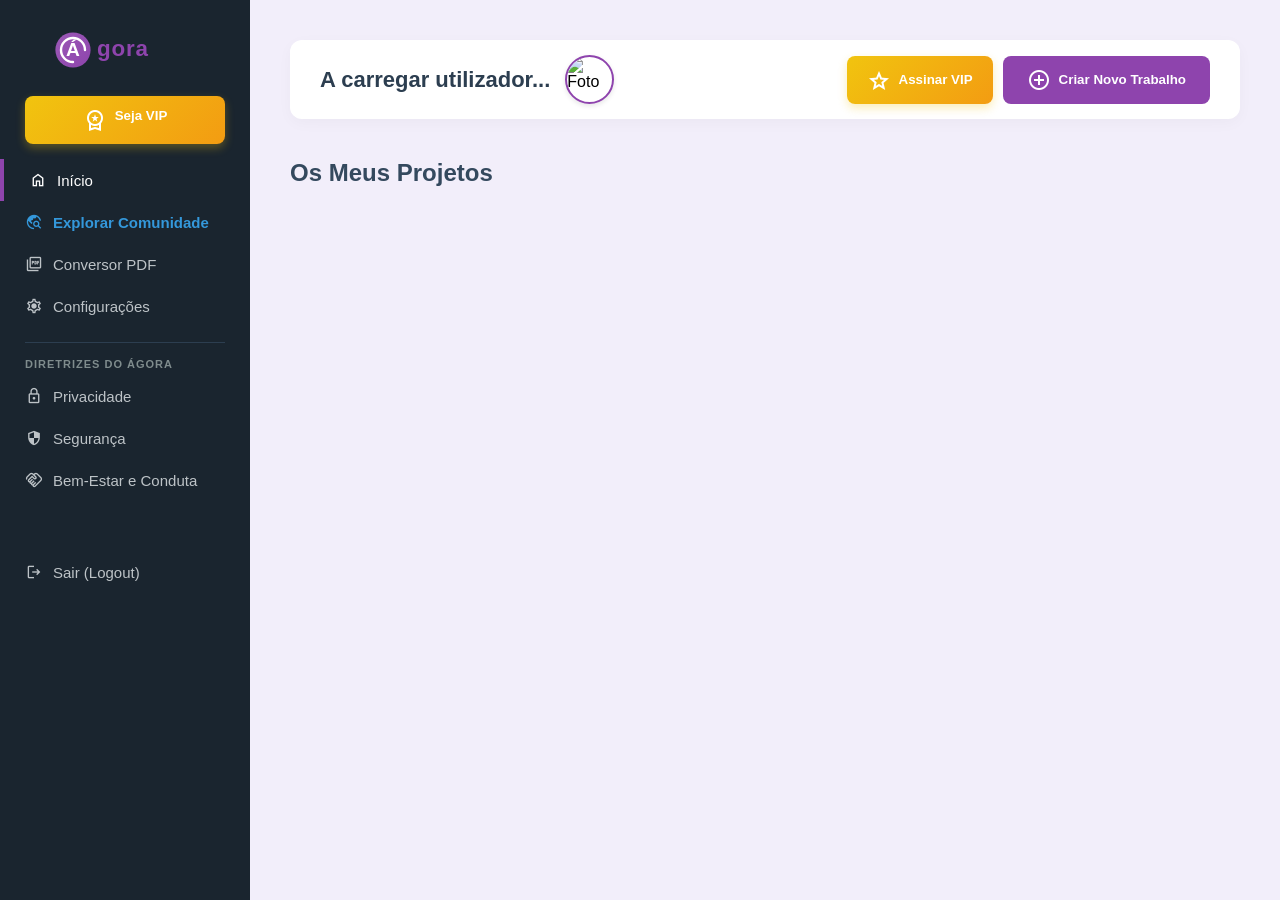
==== commit 32612be7: "Configuração do PWA: Manifest, Ícones e Service Worker" ====
--- a/dashboard.html
+++ b/dashboard.html
@@ -126,9 +126,11 @@
 
         /* Dark Mode Especial VIP Modal */
         body.dark-mode #modal-vip-vendas .caixa-modal { background-color: #1e1e1e; border-top-color: #f1c40f; }
+        body.dark-mode #conteudo-vip-qr { border-top-color: #25D366 !important; }
         body.dark-mode #modal-vip-vendas h2 { color: #fff !important; }
-        body.dark-mode #modal-vip-vendas div[style*="background: #f8fafc"] { background: #2a2a2a !important; border-color: #444 !important; }
+        body.dark-mode #modal-vip-vendas div[style*="background: #f8fafc"], body.dark-mode #modal-vip-vendas div[style*="background: white"] { background: #2a2a2a !important; border-color: #444 !important; }
         body.dark-mode #modal-vip-vendas span[style*="color: #2c3e50"] { color: #fff !important; }
+        body.dark-mode #texto-numero-zap { color: #fff !important; }
 
         @media (max-width: 768px) {
             body::before { width: 100vw; height: 100vw; }
@@ -175,6 +177,8 @@
         </button>
 
         <a href="dashboard.html" style="border-left: 4px solid #8e44ad; color: white;"><span class="material-symbols-outlined" style="font-size:18px;">home</span> Início</a>
+        <a href="explorar.html" style="color: #3498db; font-weight: bold;"><span class="material-symbols-outlined" style="font-size:18px;">travel_explore</span> Explorar Comunidade</a>
+        
         <a href="conversor.html"><span class="material-symbols-outlined" style="font-size:18px;">picture_as_pdf</span> Conversor PDF</a>
         <a href="#" id="btn-abrir-config"><span class="material-symbols-outlined" style="font-size:18px;">settings</span> Configurações</a>
         
@@ -226,8 +230,9 @@
     </div>
 
     <div class="fundo-modal" id="modal-vip-vendas">
-        <div class="caixa-modal" style="max-width: 450px; text-align: center; border-top: 5px solid #f1c40f; position: relative;">
-            <button class="btn-fechar-planos" style="position:absolute; top: 15px; right: 15px; background: none; border: none; cursor: pointer; font-size: 20px; color: #7f8c8d;" onclick="document.getElementById('modal-vip-vendas').style.display='none'"><span class="material-symbols-outlined">close</span></button>
+        
+        <div class="caixa-modal" style="max-width: 450px; text-align: center; border-top: 5px solid #f1c40f; position: relative;" id="conteudo-vip-oferta">
+            <button class="btn-fechar-planos" style="position:absolute; top: 15px; right: 15px; background: none; border: none; cursor: pointer; font-size: 20px; color: #7f8c8d;" onclick="fecharModalVip()"><span class="material-symbols-outlined">close</span></button>
             
             <span class="material-symbols-outlined" style="font-size: 50px; color: #f1c40f;">workspace_premium</span>
             <h2 style="margin-top: 10px; color: #2c3e50; justify-content: center;">Ágora VIP Vitalício</h2>
@@ -239,12 +244,32 @@
                 <span style="font-size: 12px; font-weight: bold; color: #27ae60;">Pagamento Único (PIX)</span>
             </div>
 
-            <button class="btn-add" id="btn-assinar-vip" style="background: #25D366; width: 100%; font-size: 16px; padding: 12px; display: flex; justify-content: center; align-items: center; gap: 8px; border:none; border-radius:8px; color:white; font-weight:bold; cursor:pointer;" onclick="comprarViaWhatsApp()">
+            <button class="btn-add" style="background: #25D366; width: 100%; font-size: 16px; padding: 12px; display: flex; justify-content: center; align-items: center; gap: 8px; border:none; border-radius:8px; color:white; font-weight:bold; cursor:pointer;" onclick="mostrarTelaQR()">
                 <span class="material-symbols-outlined">chat</span> Quero ser VIP (Via WhatsApp)
             </button>
             
-            <button id="btn-simular-backend" style="background: transparent; color: #2ecc71; border: none; font-size: 12px; margin-top: 15px; cursor: pointer; text-decoration: underline;">⚙️ Simular pagamento Aprovado (Testes)</button>
         </div>
+
+        <div class="caixa-modal" style="max-width: 450px; text-align: center; border-top: 5px solid #25D366; position: relative; display: none;" id="conteudo-vip-qr">
+            <button class="btn-fechar-planos" style="position:absolute; top: 15px; right: 15px; background: none; border: none; cursor: pointer; font-size: 20px; color: #7f8c8d;" onclick="fecharModalVip()"><span class="material-symbols-outlined">close</span></button>
+            
+            <span class="material-symbols-outlined" style="font-size: 50px; color: #25D366;">qr_code_scanner</span>
+            <h2 style="margin-top: 10px; color: #2c3e50; justify-content: center;">Escaneie o código</h2>
+            <p style="font-size: 14px; color: #7f8c8d; line-height: 1.5;">Abra a câmera do seu celular e aponte para o código abaixo para nos enviar uma mensagem no WhatsApp.</p>
+            
+            <div style="margin: 15px auto; background: white; padding: 10px; display: inline-block; border-radius: 12px; box-shadow: 0 4px 15px rgba(0,0,0,0.1);">
+                <img id="img-qr-code" src="" alt="QR Code WhatsApp" style="width: 200px; height: 200px; display: block;">
+            </div>
+
+            <p style="font-size: 18px; font-weight: bold; color: #2c3e50; margin: 5px 0 15px 0;" id="texto-numero-zap">📱 Carregando...</p>
+            
+            <button class="btn-add" style="background: transparent; border: 2px solid #25D366; color: #25D366; width: 100%; font-size: 14px; padding: 12px; display: flex; justify-content: center; align-items: center; gap: 8px; border-radius:8px; font-weight:bold; cursor:pointer;" onclick="comprarViaWhatsApp()">
+                <span class="material-symbols-outlined">open_in_new</span> Estou no celular / Abrir Zap no PC
+            </button>
+            
+            <button class="btn-fechar-modal" onclick="voltarTelaOferta()" style="margin-top: 15px;">Voltar</button>
+        </div>
+
     </div>
 
     <div class="fundo-modal" id="modal-criacao">
@@ -325,10 +350,30 @@
         let isUserVip = false; 
 
         // ===============================================
-        // INSIRA SEU NÚMERO DE WHATSAPP AQUI (Com DDI e DDD)
-        // Exemplo: 5532999999999
+        // SEU NÚMERO DE WHATSAPP CONFIGURADO AQUI
         // ===============================================
-        const MEU_NUMERO_WHATSAPP = "+55(32)9926-6546"; 
+        const MEU_NUMERO_WHATSAPP = "5532999266546"; 
+        const MEU_NUMERO_FORMATADO = "+55 (32) 99926-6546"; 
+
+        window.mostrarTelaQR = function() {
+            document.getElementById('conteudo-vip-oferta').style.display = 'none';
+            document.getElementById('conteudo-vip-qr').style.display = 'block';
+            document.getElementById('texto-numero-zap').innerText = `📱 ${MEU_NUMERO_FORMATADO}`;
+            const mensagem = `Olá! Tenho interesse em assinar o plano VIP Vitalício do Ágora Pro por R$ 10,00. Meu e-mail de cadastro é: ${meuEmail}`;
+            const linkWhatsApp = `https://wa.me/${MEU_NUMERO_WHATSAPP}?text=${encodeURIComponent(mensagem)}`;
+            const urlQrCode = `https://quickchart.io/qr?text=${encodeURIComponent(linkWhatsApp)}&size=200&margin=2`;
+            document.getElementById('img-qr-code').src = urlQrCode;
+        };
+
+        window.voltarTelaOferta = function() {
+            document.getElementById('conteudo-vip-qr').style.display = 'none';
+            document.getElementById('conteudo-vip-oferta').style.display = 'block';
+        };
+
+        window.fecharModalVip = function() {
+            document.getElementById('modal-vip-vendas').style.display = 'none';
+            voltarTelaOferta(); 
+        };
 
         window.comprarViaWhatsApp = function() {
             const mensagem = `Olá! Tenho interesse em assinar o plano VIP Vitalício do Ágora Pro por R$ 10,00. Meu e-mail de cadastro é: ${meuEmail}`;
@@ -342,7 +387,6 @@
             document.getElementById('modal-vip-vendas').style.display = 'flex';
         };
 
-        // MENU E TEMA
         const btnMenu = document.getElementById('btn-abrir-menu'); const menuLateral = document.getElementById('menu-lateral'); const overlay = document.getElementById('overlay-menu');
         btnMenu.addEventListener('click', () => { menuLateral.classList.add('aberto'); overlay.classList.add('ativo'); });
         overlay.addEventListener('click', () => { menuLateral.classList.remove('aberto'); overlay.classList.remove('ativo'); });
@@ -354,9 +398,39 @@
             else { document.body.classList.remove('dark-mode'); localStorage.setItem('tema-agora', 'claro'); }
         });
 
-        // POLÍTICAS
+        // ===============================================
+        // POLÍTICAS DE PRIVACIDADE E TERMOS (ATUALIZADOS)
+        // ===============================================
         const conteudosPoliticas = {
-            privacidade: `<strong>1. Coleta Mínima de Dados:</strong> O Ágora Pro respeita a sua privacidade. Coletamos apenas as informações estritamente necessárias para o funcionamento do sistema.<br><br><strong>2. Proteção de Arquivos:</strong> Seus documentos pertencem a você. O Ágora não vende, não analisa e não compartilha dados com terceiros.<br><br><strong>3. Controle:</strong> Você detém o poder de excluir permanentemente seus dados do banco.`,
+            privacidade: `
+                <div style="font-size: 14px; color: #475569; line-height: 1.6;">
+                    <p>No <strong>Ágora Studio</strong>, nós acreditamos que a privacidade é um direito fundamental, não um recurso premium. Lidamos com os seus trabalhos acadêmicos, pesquisas e ideias, e levamos a segurança disso muito a sério. Esta política explica de forma clara, sem letras miúdas, como tratamos os seus dados.</p>
+                    <h3 style="color: #2c3e50; margin-top: 20px; font-size: 16px;">1. Os dados que recolhemos</h3>
+                    <p>Para que a plataforma funcione perfeitamente, recolhemos apenas o estritamente necessário:</p>
+                    <ul style="padding-left: 20px; margin-bottom: 15px;">
+                        <li><strong>Informações de Conta:</strong> O seu e-mail, nome de exibição e foto de perfil (para que a sua equipe saiba quem está online).</li>
+                        <li><strong>O seu Conteúdo:</strong> Os textos, imagens e formatações que você insere nos seus documentos e apresentações.</li>
+                    </ul>
+                    <h3 style="color: #2c3e50; margin-top: 20px; font-size: 16px;">2. O que NUNCA fazemos com os seus dados</h3>
+                    <ul style="padding-left: 20px; margin-bottom: 15px;">
+                        <li><strong>Não vendemos os seus dados:</strong> O seu TCC, artigo ou resumo nunca será vendido a terceiros, anunciantes ou empresas de IA.</li>
+                        <li><strong>Não lemos os seus documentos:</strong> A menos que você nos solicite suporte técnico explícito, a nossa equipe não tem permissão nem interesse em ler o que você escreve em salas privadas.</li>
+                        <li><strong>Não guardamos dados financeiros:</strong> Os upgrades para o plano VIP são negociados e confirmados de forma externa (via WhatsApp/PIX), garantindo que nenhum dado de cartão de crédito passe pelos nossos servidores.</li>
+                    </ul>
+                    <h3 style="color: #2c3e50; margin-top: 20px; font-size: 16px;">3. Onde os dados ficam guardados?</h3>
+                    <p>A infraestrutura do Ágora é construída sob a tecnologia de nuvem do Google (Firebase / Google Cloud). Isso significa que os seus dados estão protegidos pela mesma criptografia de ponta a ponta e pelos mesmos padrões de segurança que os maiores bancos e empresas de tecnologia do mundo utilizam.</p>
+                    <h3 style="color: #2c3e50; margin-top: 20px; font-size: 16px;">4. Quem pode ver os meus trabalhos?</h3>
+                    <p>Por padrão, <strong>apenas você</strong>. A privacidade inicial de todo projeto é 100% restrita. O seu trabalho só se torna visível para outras pessoas em duas situações criadas por você:</p>
+                    <ol style="padding-left: 20px; margin-bottom: 15px;">
+                        <li>Se você gerar um <strong>Link de Convite</strong> e enviar para a sua equipe.</li>
+                        <li>Se você decidir, voluntariamente, partilhar o seu documento na <strong>Explorar Comunidade</strong> para ajudar outros estudantes.</li>
+                    </ol>
+                    <h3 style="color: #2c3e50; margin-top: 20px; font-size: 16px;">5. O seu direito ao esquecimento</h3>
+                    <p>Você é o único dono da sua propriedade intelectual. Se decidir parar de usar o Ágora, você pode excluir os seus projetos individualmente. Ao apagar um projeto ou ao solicitar a exclusão da sua conta, os dados são varridos dos nossos bancos de dados de forma irreversível.</p>
+                    <hr style="border: 0; border-top: 1px solid #e2e8f0; margin: 25px 0;">
+                    <p style="font-size: 12px; color: #94a3b8; text-align: center;">Ao continuar a utilizar o Ágora Studio, você concorda com o processamento dos dados conforme descrito acima. Para dúvidas ou solicitações de exclusão de conta, contate o suporte.</p>
+                </div>
+            `,
             seguranca: `<strong>1. Criptografia em Trânsito:</strong> Conexões feitas no Ágora Pro utilizam protocolos de segurança modernos do Google Cloud.<br><br><strong>2. Isolamento de Salas:</strong> Apenas usuários com convite explícito podem acessar uma sala.<br><br><strong>3. Senhas:</strong> A segurança da sua conta começa com você.`,
             bemestar: `O Ágora Pro é um ambiente profissional.<br><br><strong>1. Tolerância Zero:</strong> É proibido o uso das salas para disseminação de discurso de ódio, racismo, assédio ou pirataria.<br><br><strong>2. Respeito Mútuo:</strong> Evite apagar o trabalho de colegas sem permissão.<br><br><strong>3. Sanções:</strong> A violação implicará no banimento imediato e definitivo do infrator.`
         };
@@ -369,7 +443,6 @@
             menuLateral.classList.remove('aberto'); overlay.classList.remove('ativo'); modal.style.display = 'flex';
         }
 
-        // FOTO DE PERFIL
         let fotoBase64ParaSalvar = null;
         document.getElementById('btn-trocar-foto').addEventListener('click', () => { document.getElementById('input-foto').click(); });
         document.getElementById('input-foto').addEventListener('change', function(e) {
@@ -404,7 +477,6 @@
             } catch (erro) { alert("Erro ao salvar a imagem."); document.getElementById('btn-salvar-config').innerText = "Guardar Tudo"; }
         });
 
-        // AUTENTICAÇÃO E CHECAGEM DE VIP
         onAuthStateChanged(auth, async (user) => {
             if (user) {
                 meuEmail = user.email;
@@ -420,20 +492,12 @@
                 } catch(e) {} 
                 
                 if(isUserVip) {
-                    // Libera funções
                     document.getElementById('badge-vip-header').classList.add('ativo'); 
                     document.getElementById('btn-lateral-vip').classList.add('escondido'); 
                     document.getElementById('btn-header-vip').classList.add('escondido'); 
                     document.getElementById('opcao-slide-btn').classList.remove('bloqueada');
                     document.getElementById('selo-lock-slide').style.display = 'none';
-                    
-                    const btnAssinarVip = document.getElementById('btn-assinar-vip');
-                    btnAssinarVip.innerText = "Você já possui o plano VIP";
-                    btnAssinarVip.disabled = true;
-                    btnAssinarVip.style.background = "#2ecc71";
-                    btnAssinarVip.style.cursor = "not-allowed";
                 } else {
-                    // Bloqueia funções
                     document.getElementById('btn-header-vip').classList.remove('escondido'); 
                     document.getElementById('opcao-slide-btn').classList.add('bloqueada');
                     document.getElementById('selo-lock-slide').style.display = 'block';
@@ -452,14 +516,6 @@
         document.getElementById('btn-abrir-config').addEventListener('click', () => { document.getElementById('modal-config').style.display = 'flex'; });
         document.getElementById('btn-cancelar-config').addEventListener('click', () => { document.getElementById('modal-config').style.display = 'none'; });
 
-        // SIMULADOR DEV
-        document.getElementById('btn-simular-backend').addEventListener('click', async () => {
-            const btnComprar = document.getElementById('btn-simular-backend'); btnComprar.innerText = "Aguarde...";
-            try { await setDoc(doc(db, "perfis_agora", meuEmail), { isVip: true }, { merge: true }); alert("Você é VIP! Recarregando..."); location.reload(); } 
-            catch(e) { alert("Erro na simulação."); btnComprar.innerText = "⚙️ Simular pagamento Aprovado"; }
-        });
-
-        // CRIAÇÃO DE PROJETO COM CADEADO
         let tipoProjetoSelecionado = 'documento';
         const cartoesTipo = document.querySelectorAll('.opcao-tipo');
         cartoesTipo.forEach(cartao => {
@@ -491,7 +547,6 @@
             } catch (err) { alert("Erro de conexão. Tente novamente."); btnSalvar.innerText = "Criar Projeto"; }
         });
 
-        // CARREGAMENTO DOS GRUPOS
         function carregarMeusGrupos() {
             let consultaProjetos;
             if (meuEmail === "pedroeliasm08@gmail.com") { consultaProjetos = query(collection(db, "projetos")); } 
